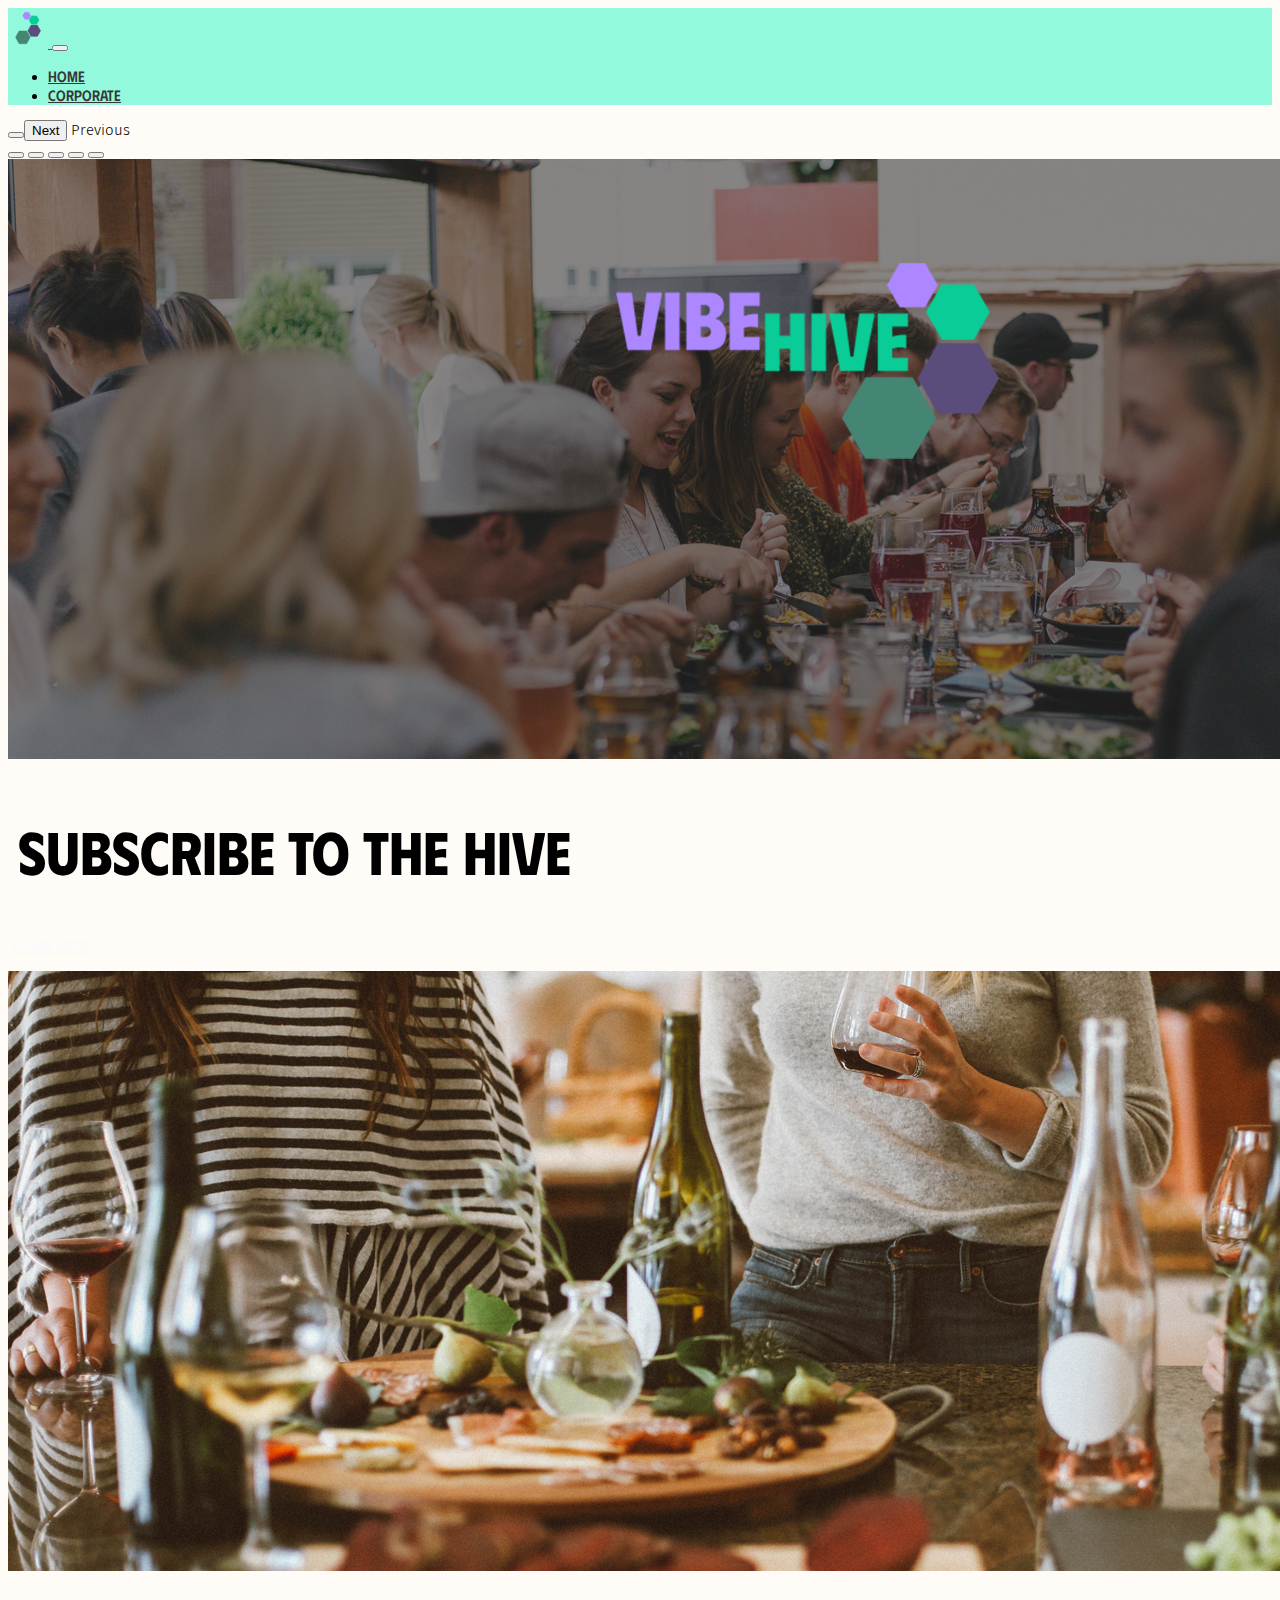
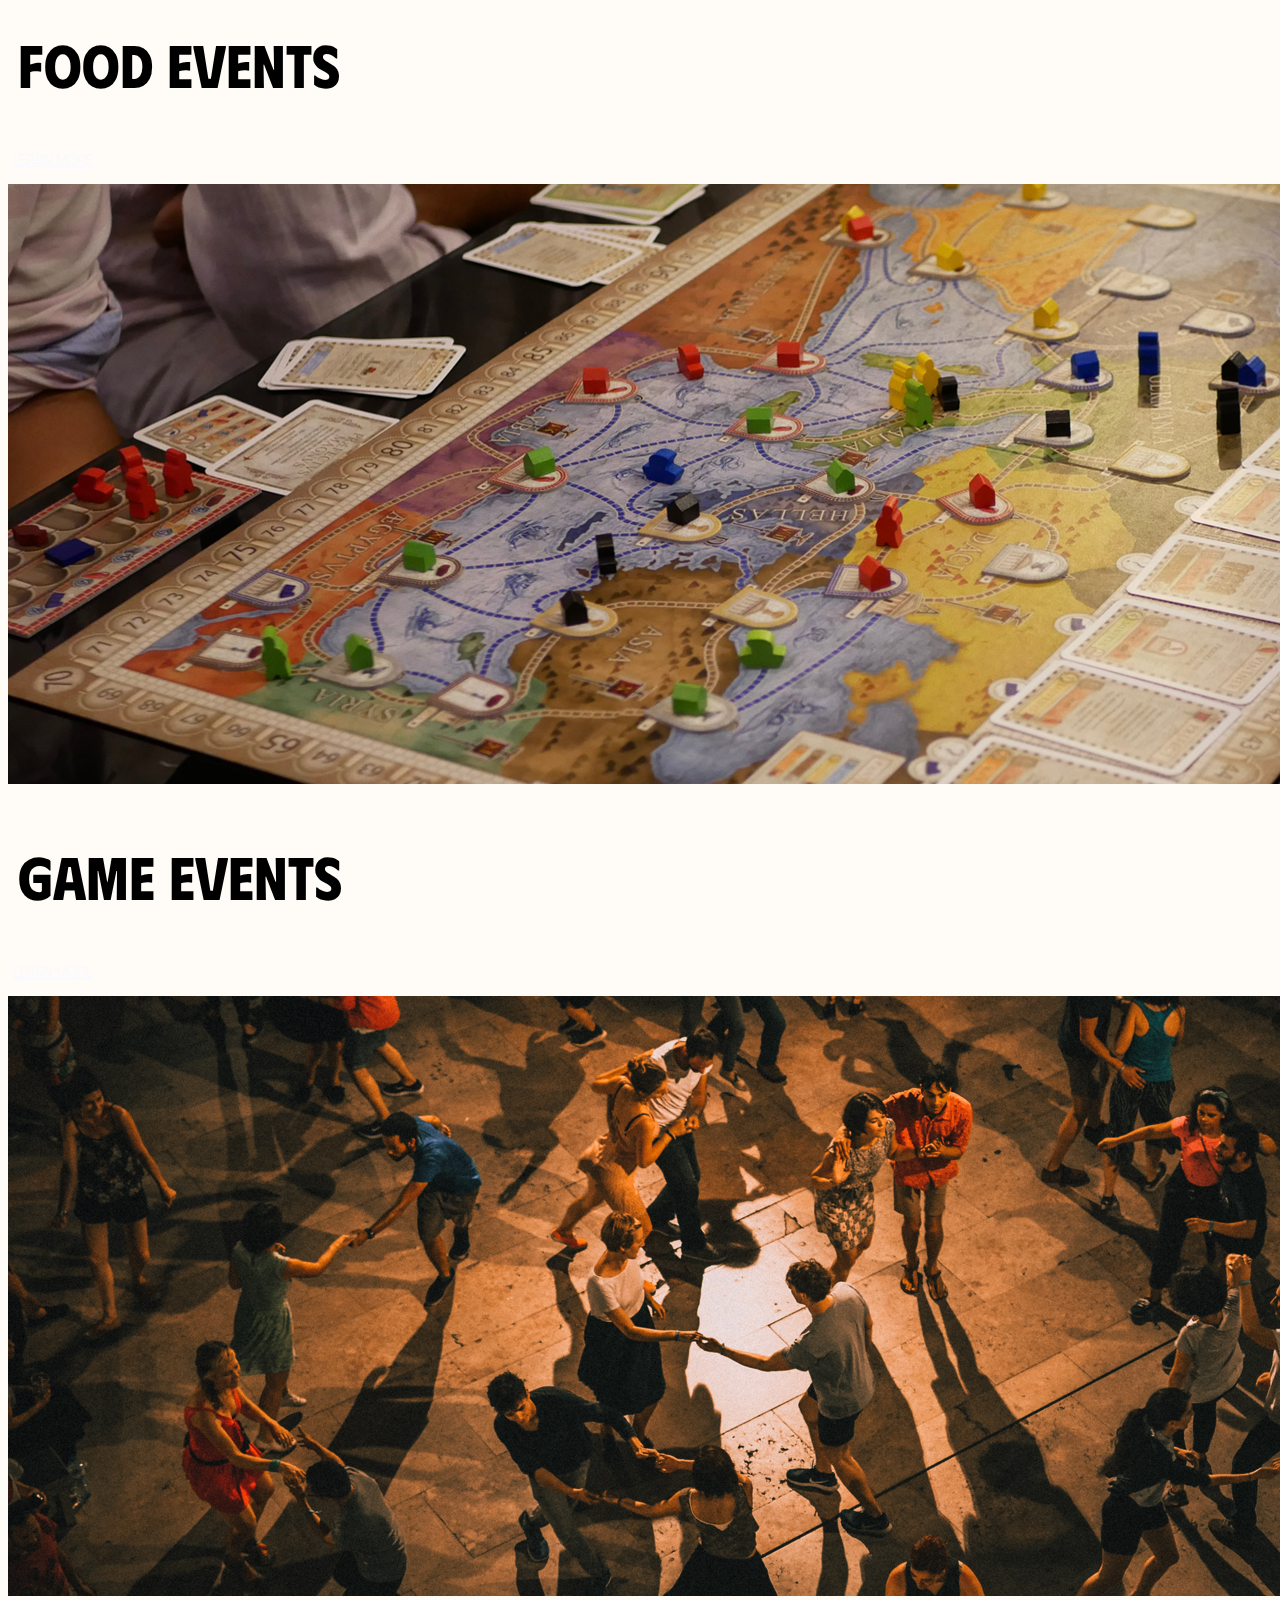
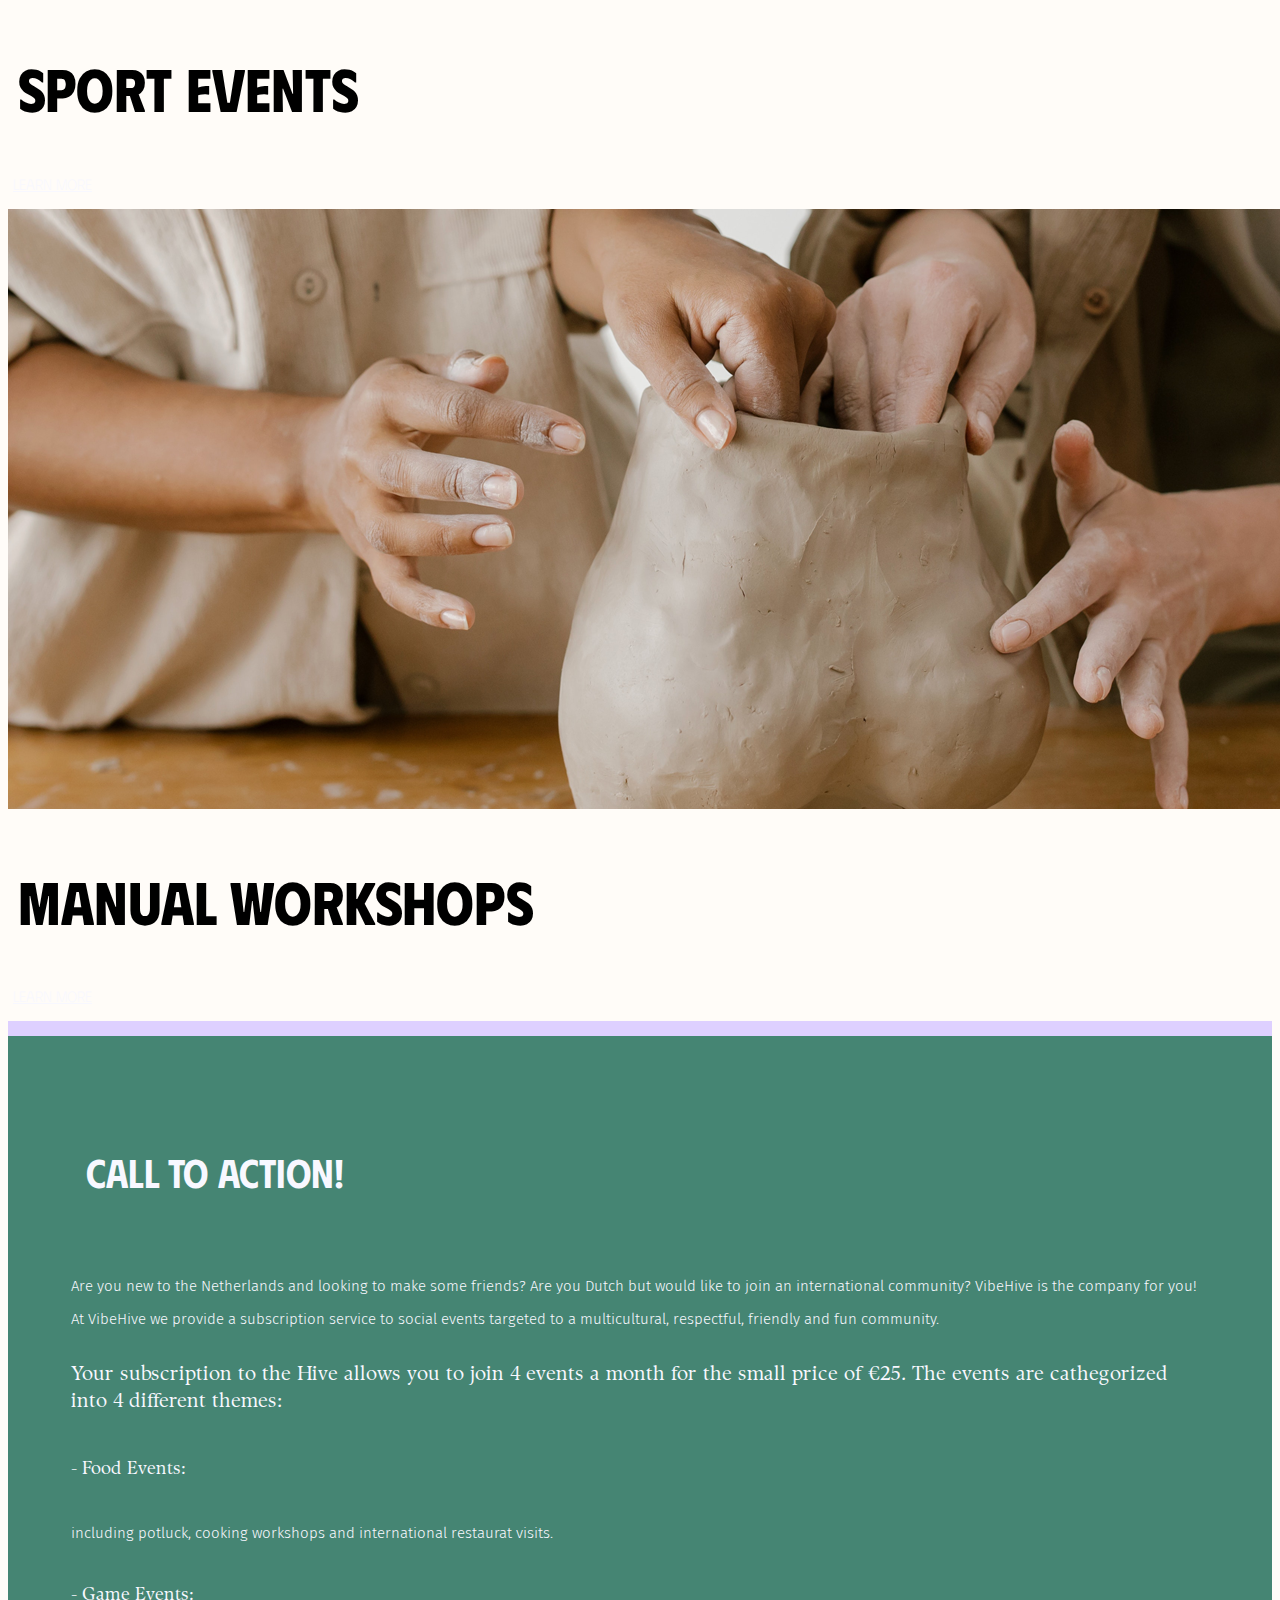
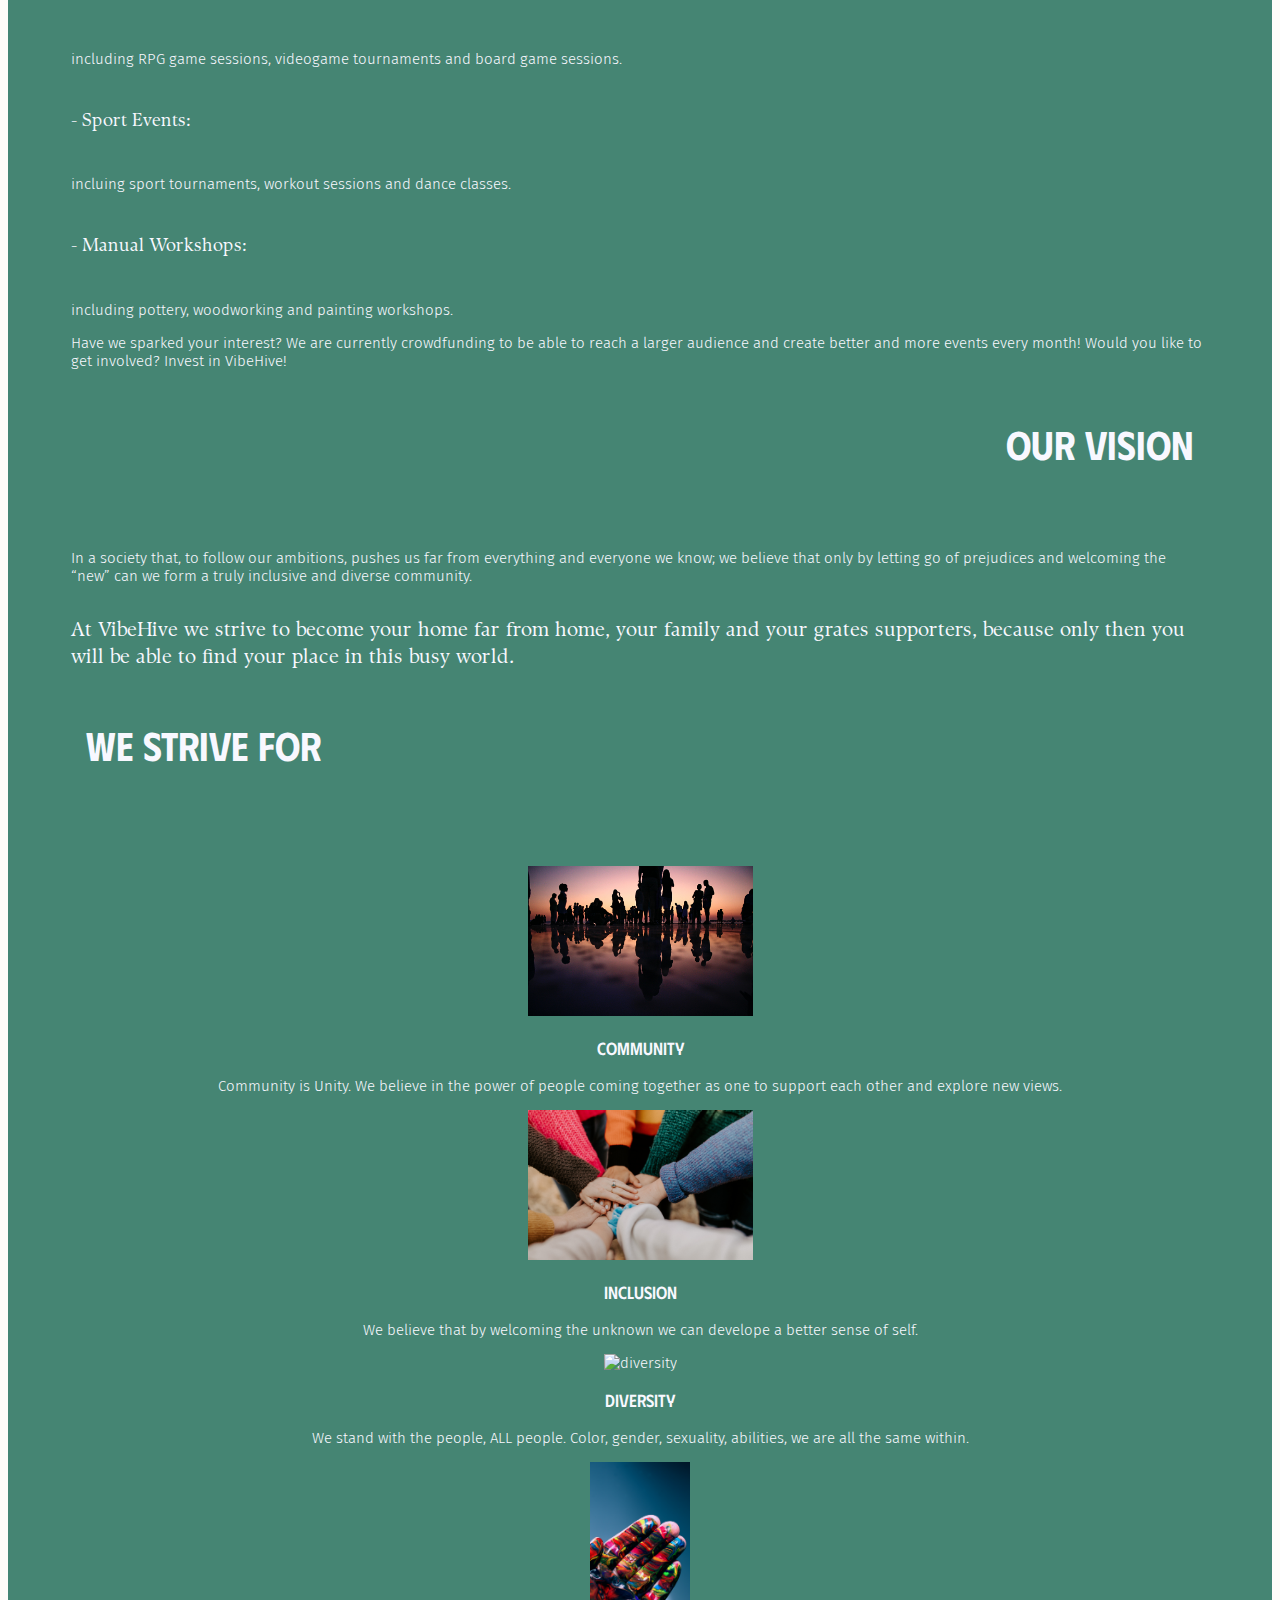
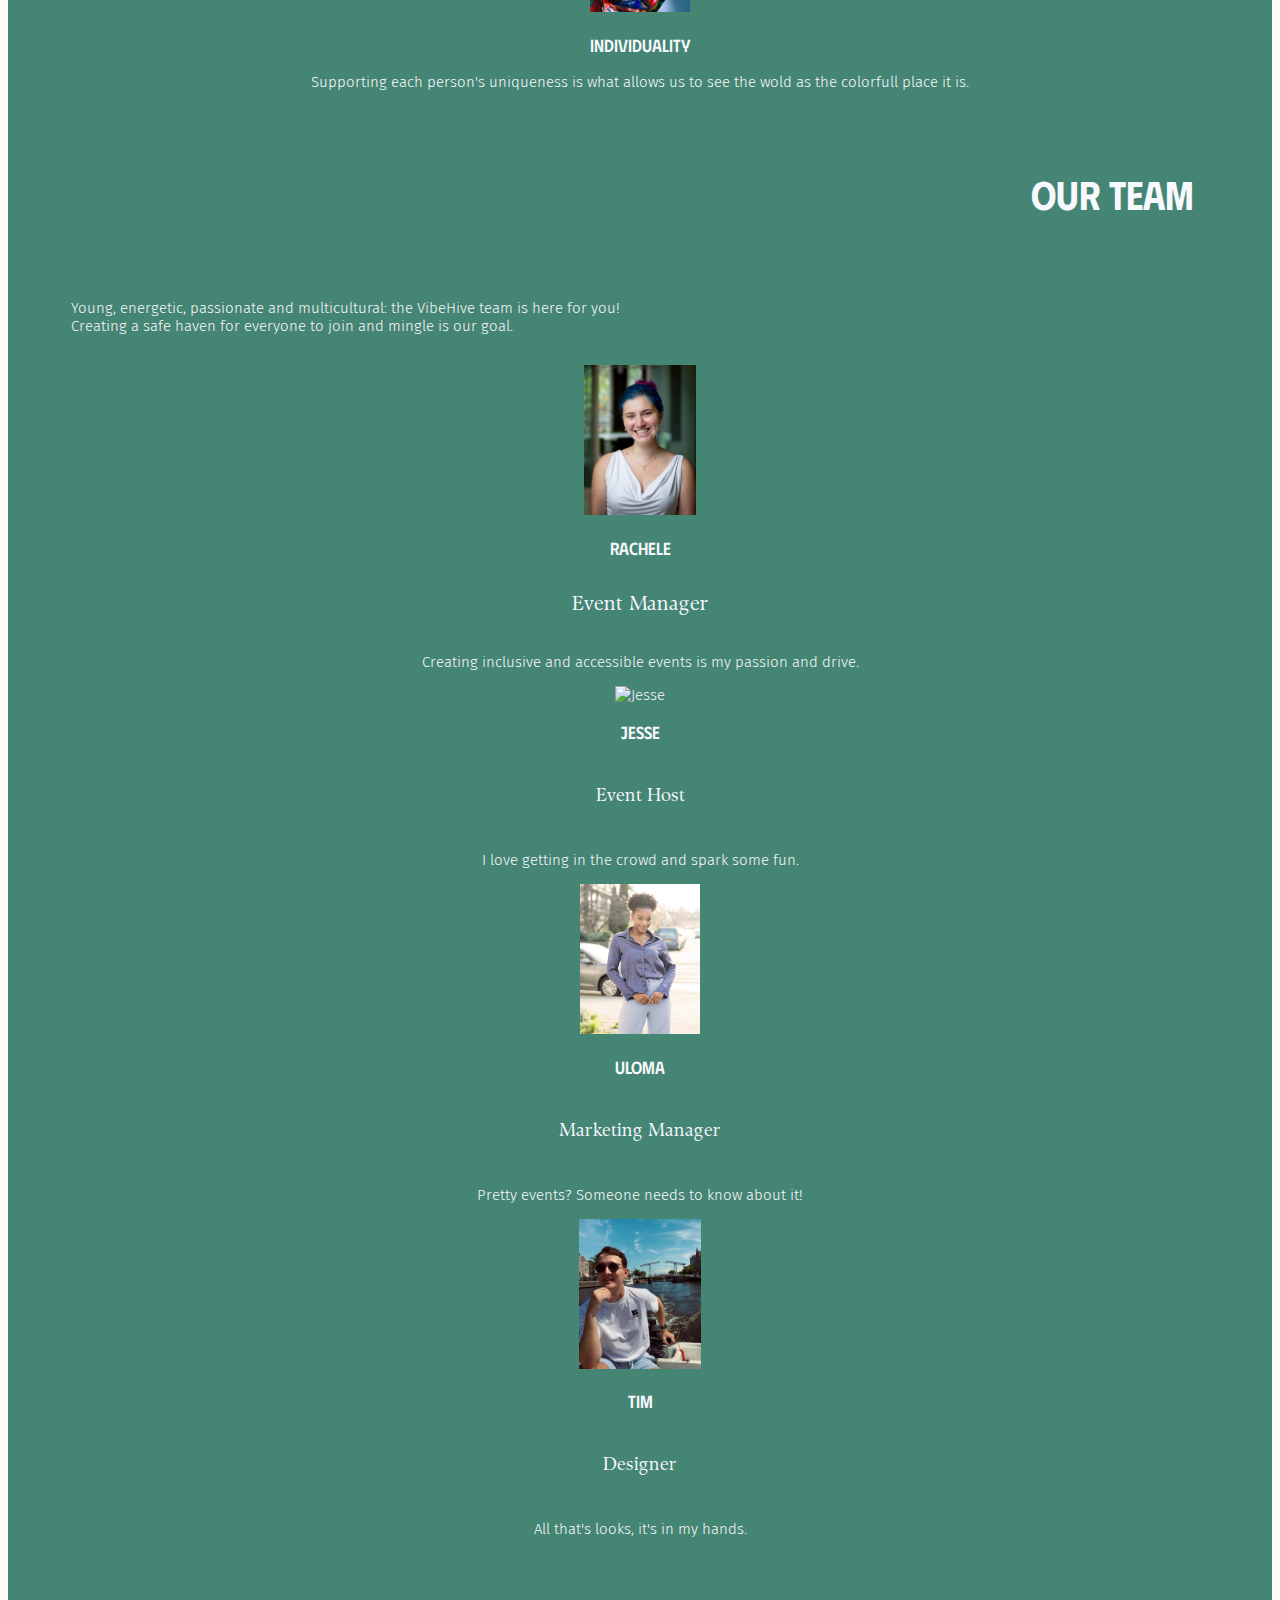
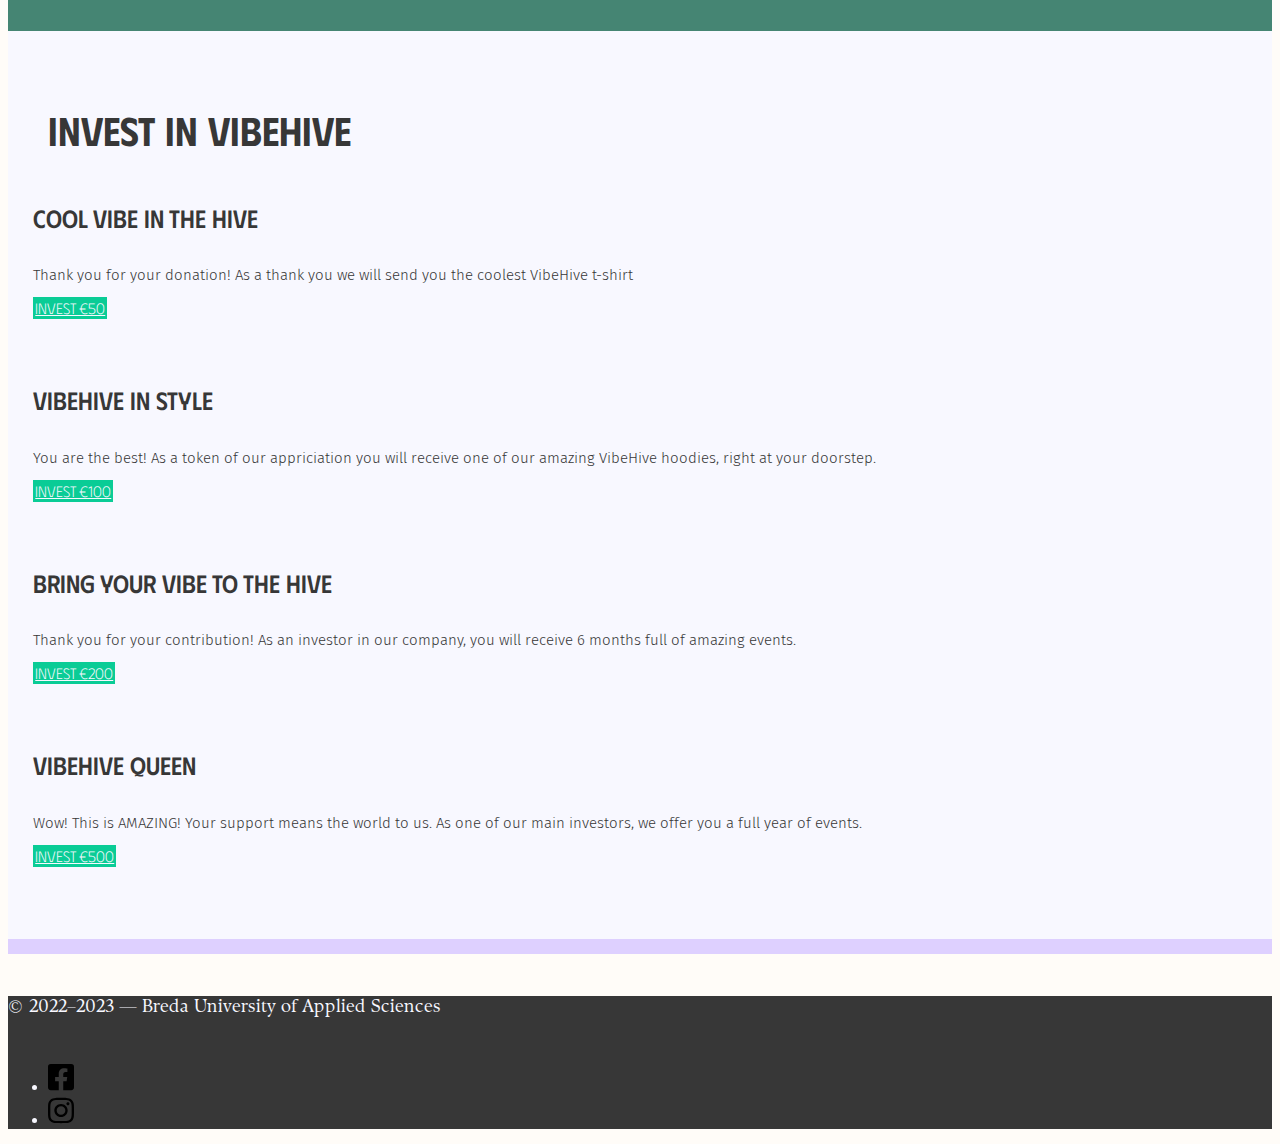
==== index.html @ 5d3ef283 "m" ====
<!doctype html>
<html lang="en" class="h-100">
  <head>
    <meta charset="utf-8">
    <meta name="viewport" content="width=device-width, initial-scale=1">

    <!-- Bootstrap CSS -->
    <link href="https://cdn.jsdelivr.net/npm/bootstrap@5.2.3/dist/css/bootstrap.min.css" rel="stylesheet" integrity="sha384-rbsA2VBKQhggwzxH7pPCaAqO46MgnOM80zW1RWuH61DGLwZJEdK2Kadq2F9CUG65" crossorigin="anonymous">

    <!-- Own Styles -->
    <link rel="stylesheet" href="css/styles.css">

    <!-- Bootstrap Javascript -->
    <script src="https://cdn.jsdelivr.net/npm/bootstrap@5.2.3/dist/js/bootstrap.bundle.min.js" integrity="sha384-kenU1KFdBIe4zVF0s0G1M5b4hcpxyD9F7jL+jjXkk+Q2h455rYXK/7HAuoJl+0I4" crossorigin="anonymous"></script>

    <title>PRJ4 Base Group Template &mdash; 2-column layout</title>

    <!-- Google Analytics code goes just below here (check PRJ4 Guide for details) -->

    <!-- End of Google Analytics code -->
    
  </head>
  <body class="h-100 d-flex flex-column">

    <!-- Navigation bar, adapted from https://getbootstrap.com/docs/5.1/components/navbar/ -->
         <nav class="navbar navbar-expand-lg navbar-light">
      <div class="container-fluid">
        <a class="navbar-brand" href="#">
          <img src="images/icon.png" width="40" alt="logo">
        </a>
        <button class="navbar-toggler" type="button" data-bs-toggle="collapse" data-bs-target="#navbarSupportedContent" aria-controls="navbarSupportedContent" aria-expanded="false" aria-label="Toggle navigation">
          <span class="navbar-toggler-icon"></span>
        </button>
        <div class="collapse navbar-collapse" id="navbarSupportedContent">
          <ul class="navbar-nav me-auto mb-2 mb-lg-0">
            <li class="nav-item">
              <a class="nav-link" href="index.html">Home</a>
            </li>
			  <li class="nav-item">
              <a class="nav-link" href="corporate.html">Corporate</a>
            </li>
          </ul>
        </div>
      </div>
    </nav>
    <!-- End of navigation bar -->
    <!-- Start of carrousel, adapted from https://getbootstrap.com/docs/5.1/components/carousel/ -->
    <section class="container-fluid p-0">
      <div id="myCarousel" class="carousel slide" data-bs-ride="carousel">
		  <button class="carousel-control-prev" type="button" data-bs-target="#myCarousel" data-bs-slide="prev">
          <span class="carousel-control-prev-icon" aria-hidden="true" ></span>
			  <button class="carousel-control-next" type="button" data-bs-target="#myCarousel" data-bs-slide="next">
          <span class="carousel-control-next-icon" aria-hidden="true"></span>
          <span class="visually-hidden">Next</span>
        </button>
          <span class="visually-hidden">Previous</span>
        </button>
        <div class="carousel-indicators">
			
          <button type="button" data-bs-target="#myCarousel" data-bs-slide-to="0" class="active" aria-current="true" aria-label="Slide 1"></button>
          <button type="button" data-bs-target="#myCarousel" data-bs-slide-to="1" aria-label="Slide 2"></button>
          <button type="button" data-bs-target="#myCarousel" data-bs-slide-to="2" aria-label="Slide 3"></button>
 		  <button type="button" data-bs-target="#myCarousel" data-bs-slide-to="3" aria-label="Slide 4"></button>
		  <button type="button" data-bs-target="#myCarousel" data-bs-slide-to="4" aria-label="Slide 5"></button>
        </div>
		  
        <div class="carousel-inner">
          <div class="carousel-item active">
            <img src="images/socializing.png" class="img-fluid d-block mx-auto w-100" alt="cooking together">
            <div class="carousel-caption">
              <h1 class="d-none d-md-block">Subscribe to the Hive</h1>
              <p>
                <a href="events.html" class="btn btn-lg my-md-2 m-1 ">Learn More</a>
              </p>
            </div>
          </div>
          <div class="carousel-item">
            <img src="images/food.png" class="img-fluid d-block mx-auto w-100 img-fluid" alt="cooking together">
            <div class="carousel-caption">
              <h1 class="d-none d-md-block">Food Events</h1>
              <p>
                <a href="events.html" class="btn btn-lg my-md-2 m-1">Learn More</a>
              </p>
            </div>
          </div>
          <div class="carousel-item">
            <img src="images/board.png" class="d-block mx-auto w-100 img-fluid" alt="board game">
            <div class="carousel-caption">
              <h1 class="d-none d-md-block">Game Events</h1>
              <p>
                <a href="events.html" class="btn btn-lg my-md-2 m-1 ">Learn More</a>
              </p>
            </div>
          </div>
			<div class="carousel-item">
            <img src="images/dance.png" class="d-block mx-auto w-100 img-fluid" alt="dance class">
            <div class="carousel-caption">
              <h1 class="d-none d-md-block">Sport Events</h1>
              <p>
                <a href="events.html" class="btn btn-lg my-md-2 m-1 ">Learn More</a>
              </p>
            </div>
          </div>
			<div class="carousel-item">
            <img src="images/pottery.png" class="d-block mx-auto w-100 img-fluid" alt="pottery">
            <div class="carousel-caption">
              <h1 class="d-none d-md-block">Manual Workshops</h1>
              <p>
                <a href="events.html" class="btn btn-lg my-md-2 m-1 ">Learn More</a> 
			  </p>
          </div>
          </div>
			 </div>
		</div>
    </section>
    <!-- End of carrousel -->

    <!-- A grid with 2 columns
      Learn about grids at: https://getbootstrap.com/docs/5.1/layout/grid/
    -->
	  <main class="background">
    <main class="container my-2r">
      <div class="row justify-content-evenly">

        <!-- Column #1 -->
        <div class="boxleft col-sm-9">

          <h2 class="w-50 border-bottom border-3">Call to action!</h2> 
			<p>&nbsp;</p>
          <p>Are you new to the Netherlands and looking to make some friends? Are you Dutch but would like to join an international community? VibeHive is the company for you!</p>
          <p>At VibeHive we provide a subscription service to social events targeted to a multicultural, respectful, friendly and fun community.</p>
          <h5>Your subscription to the Hive allows you to join 4 events a month for the small price of €25. The events are cathegorized into 4 different themes:</h5>
          <h6>- Food Events:</h6><p>including potluck, cooking workshops and international restaurat visits.</p><h6>- Game Events:</h6><p>including RPG game sessions, videogame tournaments and board game sessions.</p><h6>- Sport Events:</h6><p>incluing sport tournaments, workout sessions and dance classes.</p> <h6>- Manual Workshops:</h6> <p>including pottery, woodworking and painting workshops.</p>
          <p>Have we sparked your interest? We are currently crowdfunding to be able to reach a larger audience and create better and more events every month! Would you like to get involved? Invest in VibeHive!</p>
          
		  <h2 class=" border-bottom border-3" style align="right">Our vision</h2>
			<p>&nbsp;</p>
          <p>In a society that, to follow our ambitions, pushes us far from everything and everyone we know; we believe that only by letting go of prejudices and welcoming the “new” can we form a truly inclusive and diverse community.</p>
			<h5>At VibeHive we strive to become your home far from home, your family and your grates supporters, because only then you will be able to find your place in this busy world.</h5>
			
		<h2 class="-50 border-bottom border-3" style align="left"> We strive for</h2>
			<p>&nbsp;</p>
			   <div class="row">
      <div class="value col-lg-3">
	   <center>
		<img class="valueimage w-100 rounded-circle img-fluid" src="images/crowd.jpg" alt="community">
        <h3>Community</h3>
        <p>Community is Unity. We believe in the power of people coming together as one to support each other and explore new views.</p>
	   </center>
      </div><!-- /.col-lg-4 -->
      <div class="col-lg-3">
	   <center>
		  <img class="valueimage w-100 rounded-circle img-fluid" src="images/hands.jpg" alt="inclusion">
        <h3>Inclusion</h3>
		   <p>We believe that by welcoming the unknown we can develope a better sense of self.</p>
	   </center>
      </div><!-- /.col-lg-4 -->
      <div class="value col-lg-3">
		<center>
		  <img class="valueimage w-100 rounded-circle img-fluid" src="images/finger.jpg" alt="diversity">
		  <h3>Diversity</h3>
        <p>We stand with the people, ALL people. Color, gender, sexuality, abilities, we are all the same within.</p>
		</center>
      </div><!-- /.col-lg-4 -->
	  <div class="value col-lg-3">
	   <center>
		  <img class="valueimage w-100 rounded-circle img-fluid" src="images/hand.jpg" alt="individuality">
		  <h3 >individuality</h3>
          <p>Supporting each person's uniqueness is what allows us to see the wold as the colorfull place it is.</p>
	   </center>
      </div><!-- /.col-lg-4 -->
    </div><!-- /.row -->
			<h2 class="border-bottom border-3" style align="right"> Our Team</h2>
			<p>&nbsp;</p>
			<p>Young, energetic, passionate and multicultural: the VibeHive team is here for you!<br> Creating a safe haven for everyone to join and mingle is our goal.</p>
			   <div class="row">
      <div class="value col-lg-3">
	   <center>
		<img class="valueimage w-100 rounded-circle img-fluid" src="images/rachele.jpg" alt="Rachele">
        <h3>Rachele</h3>
		   <h5>Event Manager</h5>
        <p>Creating inclusive and accessible events is my passion and drive.</p>
	   </center>
      </div><!-- /.col-lg-4 -->
      <div class="col-lg-3">
	   <center>
		  <img class="valueimage w-100 rounded-circle img-fluid" src="images/jesse.jpg" alt="Jesse">
        <h3>Jesse</h3>
		   <h6>Event Host</h6>
		   <p>I love getting in the crowd and spark some fun.</p>
	   </center>
      </div><!-- /.col-lg-4 -->
      <div class="value col-lg-3">
		<center>
		  <img class="valueimage w-100 rounded-circle img-fluid" src="images/uloma.png" alt="Uloma">
		  <h3>Uloma</h3>
			<h6>Marketing Manager</h6>
        <p>Pretty events? Someone needs to know about it!</p>
		</center>
      </div><!-- /.col-lg-4 -->
	  <div class="value col-lg-3">
	   <center>
		  <img class="valueimage w-100 rounded-circle img-fluid" src="images/tim.png" alt="Tim">
		  <h3 >Tim</h3>
		   <h6>Designer</h6>
          <p>All that's looks, it's in my hands.</p>
	   </center>
      </div><!-- /.col-lg-4 -->
    </div><!-- /.row -->
			
        </div>

        <!-- Column #2 -->
        <div class="boxright col-sm-3">
		  <h2>Invest in VibeHive</h2>
          <h4 class="reward w-75 border-bottom border-3" >Cool Vibe in the Hive</h4>
          	<p>Thank you for your donation! As a thank you we will send you the coolest VibeHive t-shirt</p>
			<div class="img-container">
			<a href="payments.html" class="btn invest btn-lg m-1 d-block w-100">Invest €50</a>
			<div class="img-popup img-fluid">
			<img src="images/tshirt.png" alt="tshirt" width="150" height="200">
		</div>
	</div>
		  	<p>&nbsp;</p>
          <h4 class="reward w-75 border-bottom border-3">VibeHive in style</h4>
          	<p>You are the best! As a token of our appriciation you will receive one of our amazing VibeHive hoodies, right at your doorstep.</p>
			<div class="img-container">
			<a href="payments.html" class="btn invest btn-lg m-1 d-block w-100">Invest €100</a>
			<div class="img-popup img-fluid">
			<img src="images/hoodie.png" alt="tshirt" width="200" height="200">
		</div>
	</div>
			<p>&nbsp;</p>
          <h4 class="reward w-75 border-bottom border-3">Bring your Vibe to the Hive</h4>
          	<p>Thank you for your contribution! As an investor in our company, you will receive 6 months full of amazing events.</p>
			<a href="payments.html" class="btn invest btn-lg m-1 d-block w-100">Invest €200</a>
		  <p>&nbsp;</p>
          <h4 class="reward w-75 border-bottom border-3">VibeHive queen</h4>
          <p>Wow! This is AMAZING! Your support means the world to us. As one of our main investors, we offer you a full year of events.</p>
			<a href="payments.html" class="btn invest btn-lg m-1 d-block w-100">Invest €500</a>
			<p>&nbsp;</p>
        </div>
      </div>
    </main>
		  </main>
    <!-- End of the grid with columns -->

    <!-- A footer with socials -->
    <footer class="footer shadow-lg mt-auto py-3">
      <div class="container d-flex justify-content-between align-items-center">
        <h6>
          © 2022&ndash;2023 &mdash; Breda University of Applied Sciences
        </h6>
        <ul class="list-unstyled d-flex align-items-center opacity-75">
          <li>
            <a href="https://www.facebook.com/vibehivenl" target="_blank">
              <img class="m-2" src="images/facebook.svg" alt="Follow us on" width="26">
            </a>
          </li>
          <li>
            <a href="https://www.instagram.com/vibehivenl" target="_blank">
              <img class="m-2" src="images/instagram.svg" alt="Follow us on Instagram" width="26">
            </a>
          </li>
        </ul>
      </div>
    </footer>
    <!-- End of the grid -->

  </body>
</html>
---- css/styles.css ----
/* Importing a Google Font */

@import url('https://fonts.googleapis.com/css2?family=Phudu:wght@300;400;500;600;700;800;900&display=swap');
@import url('https://fonts.googleapis.com/css2?family=Fira+Sans:ital,wght@0,100;0,200;0,300;0,400;0,500;0,600;1,100;1,200;1,300;1,400;1,500&display=swap');
@font-face {
    font-family: 'The Youngest';
    src: local('The Youngest Serif Display'), local('The-Youngest-Serif-Display'),
        url('TYSerif-D.woff2') format('woff2'),
        url('TYSerif-D.woff') format('woff'),
        url('TYSerif-D.ttf') format('truetype');
    font-weight: normal;
    font-style: normal;
  }
/* Changing the main font and background colour */

body {
	font-family: 'Fira Sans';
	font-weight: 300;
	font-size: 15px;
	background-color: #fffcf8;
}

/* Changing the background colour for the header */

header {
	font-family: 'Phudu';
	background-color: #0ACC96;
}
h1{
	font-family: 'Phudu';
	font-weight: 700;
	font-size: 60px;
	padding: 10px;
}
h2{
	font-family: 'Phudu';
	font-weight: 600;
	font-size: 40px;
	padding: 15px;
}
h3{
	font-family: 'Phudu';
	font-weight: 500;
	font-size: 30;
}
h4{
	font-family: 'Phudu';
	font-weight: 500;
	font-size: 25px;
}
h5{
	font-family: 'The Youngest';
	font-weight: 400;
	font-size: 20px;
}
h6{
	font-family: 'The Youngest';
	font-weight: 500;
	font-size: 18px;
}

/* Effect on social media buttons */

footer a:hover {
	opacity: .5;
}
.footer{
	background-color: #373737;
}
.container{
	color: ghostwhite;
}
/* Corporate navbar */
.dropdown-item{
	font-family: 'Phudu';
	font-weight: 500;
	font-size: 15px;
	color: #373737;
}
.dropdown-menu{
	background-color: ghostwhite;
}

/* Changing the background color for the navigation bar */
.navbar{
	background-color: #92F9DD;
}
.nav-link {
	font-family: 'Phudu';
	font-weight: 500;
	font-size: 15px;
	color: #373737;
}
.nav-link:hover{
	font-family: 'Phudu';
	font-weight: 500;
	font-size: 15px;
	color: #AC87FF !important;
}

.menu{
	color: #373737;
}
.menu:hover{
	color: #0ACC96;
}
/* classes */ 
.btn {
	font-family: 'Phudu';
	font-size: 15px;
	padding: 2px;
}
.image {
	wide: 30%;
	height: 30%;
	object-fit50px: contain;
}
.background{
	background-color: #DED0FF;
}
.boxleft{
	background-color: #458573;
	color: ghostwhite;
	padding: 5%;
}
.boxright{
	padding: 2%;
	background-color: ghostwhite;
	color: #373737;
}
.boxone{
	background-color: #6DB39F
}
.valueimage{
	object-fit: cover;
	wide: 140px;
	height: 150px;
}
.btn{
	background-color: clear;
	border-width: thick;
	border-color: ghostwhite;
	color: ghostwhite;
	padding: 5px;
}
.btn:hover {
	background-color: ghostwhite;
	color: #373737;
}

.invest {
	background-color: #0ACC96 !important;
	color: ghostwhite !important;
	padding: 2px !important;
}
.reward{
	border-bottom-color: #AC87FF !important;
}

.titles {
	background-color: ghostwhite !important;
	color: #373737
}

a{
	color: #5B4D7B;
}
th{
	color: #373737 !important;
}
td,tr{
	color: ghostwhite !important;
}

/* Style for the image container */
		.img-container {
			position: relative;
			
		}

		/* Style for the image popup */
		.img-popup {
			display: none;
			position: absolute;
			top: 100%;
			left: 50%;
			transform: translate(-50%, 10px);
			z-index: 1;
			padding: 10px;
			background-color: #fff;
			box-shadow: 0px 0px 5px #999;
			border-radius: 5px;
			text-align: center;
		}

		/* Style for the image when hovered */
		.img-container:hover .img-popup {
			display: block;
		}
.marketingimage{
	height: 50%;
	width: 100%;
	padding-top: 15px;
	padding-bottom: 15px;
}
.marketingtop{
	height: 50%;
	width: 100%;
	padding-top: 15px;
}
.marketingbottom{
	height: 50%;
	width: 100%;
	padding-bottom: 15px;
}
.row{
	padding-top: 15px;
	padding-bottom: 15px;
}
.logoimage{
	height: 100%;
	width: 21%;
	background-color: white;
}
.logoimages{
	height: 100%;
	width: 35%;
	background-color: white;
}
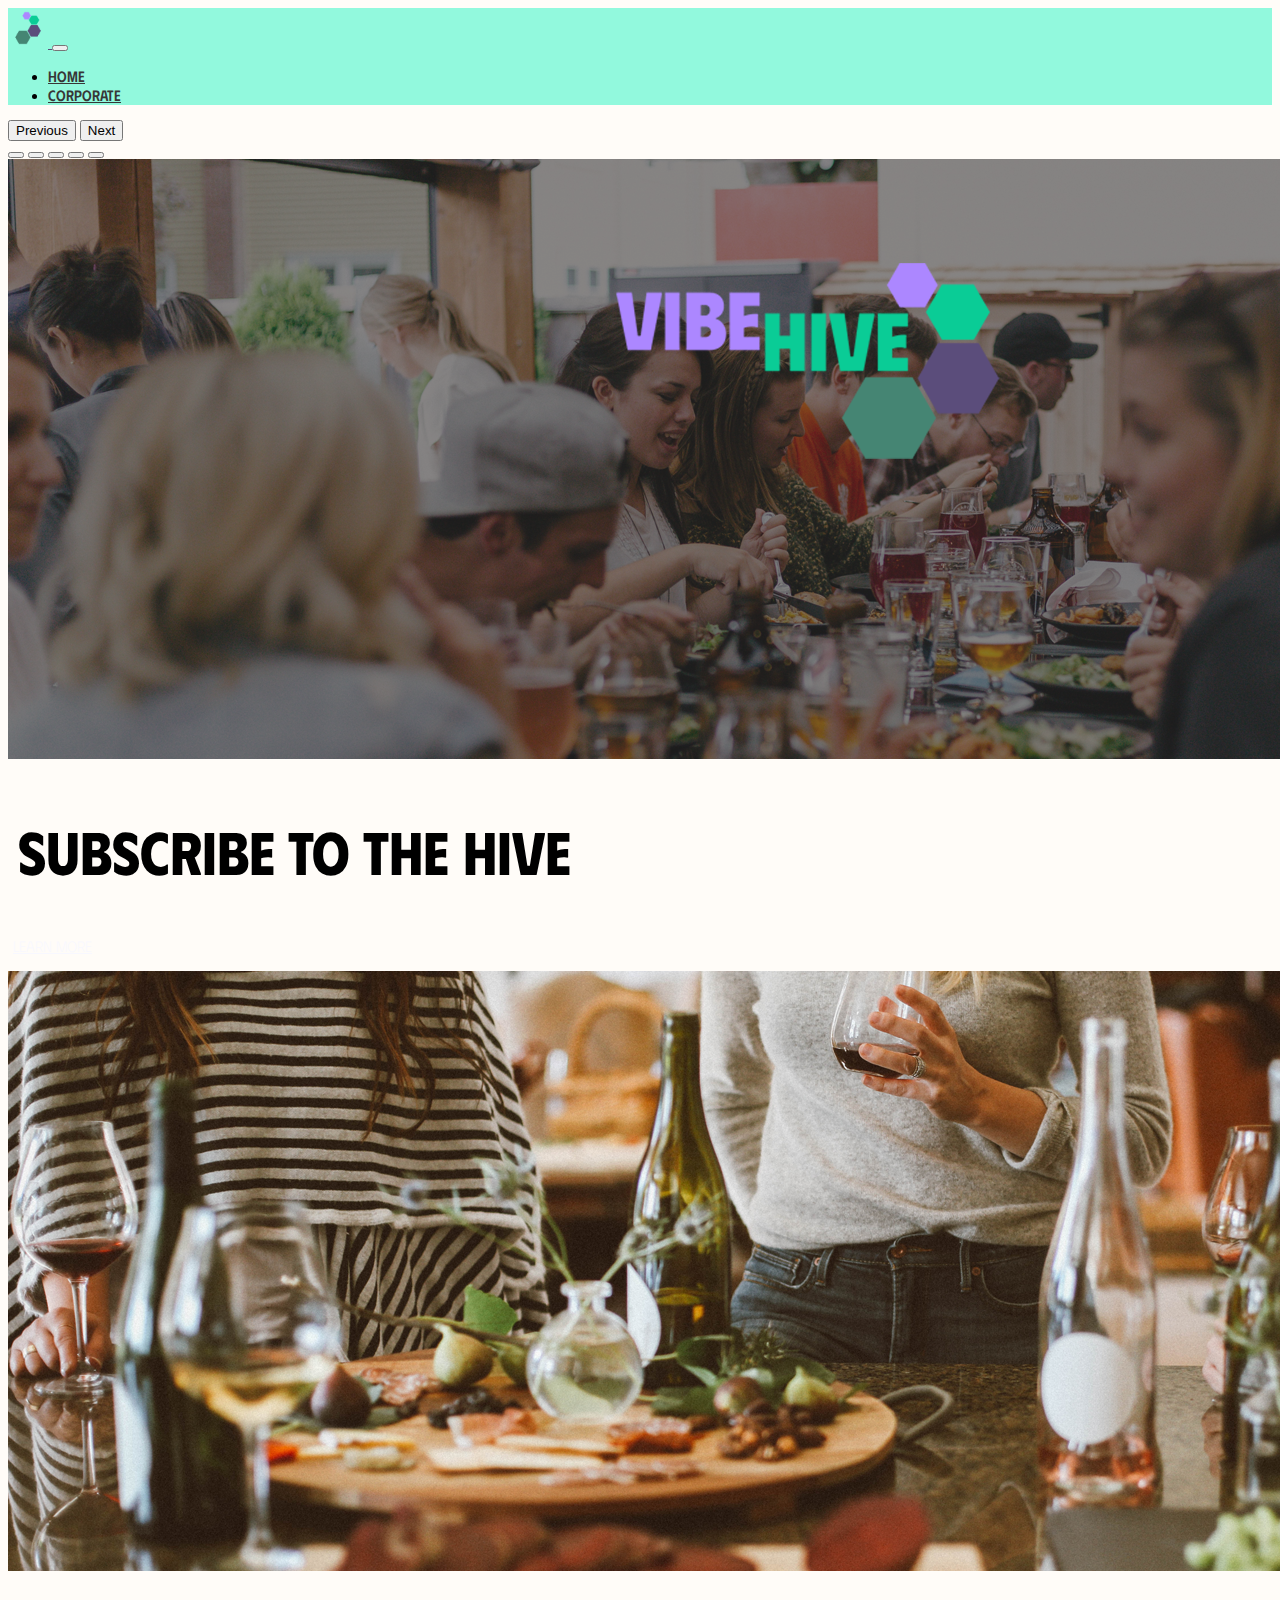
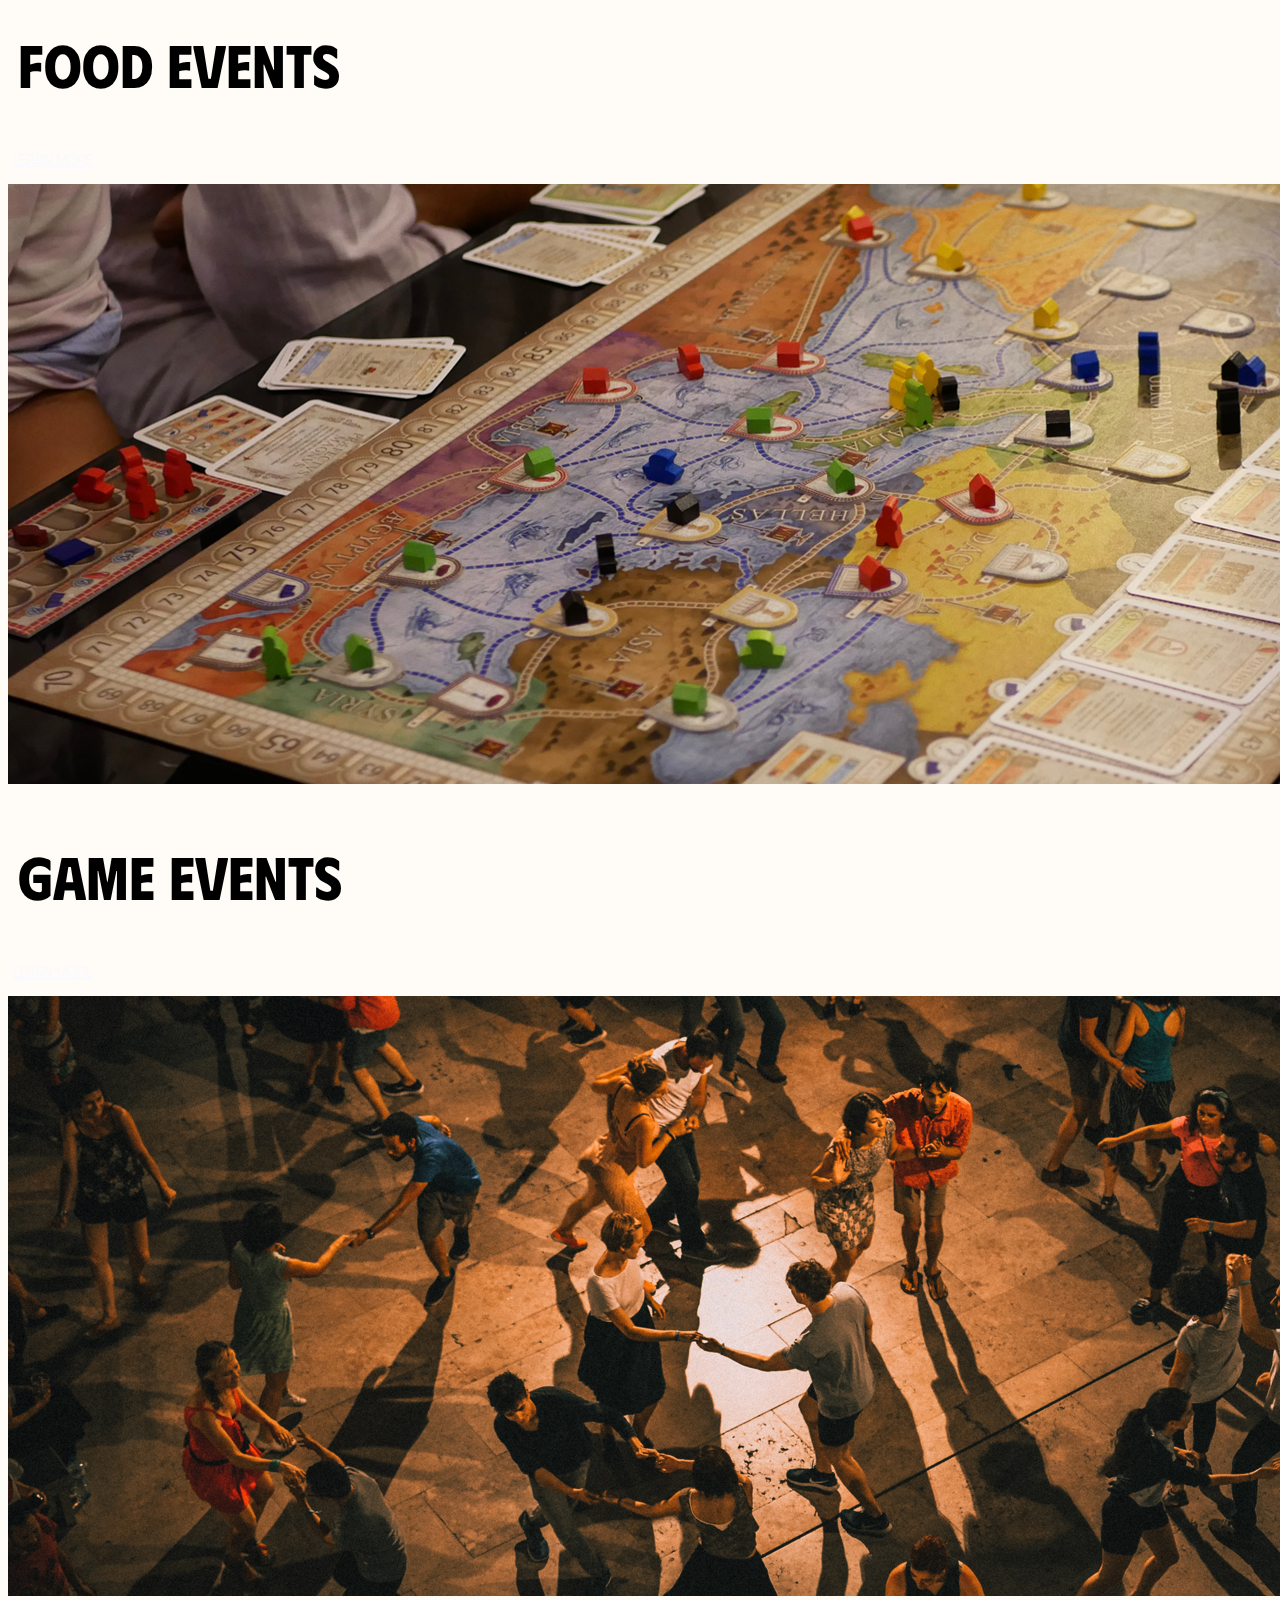
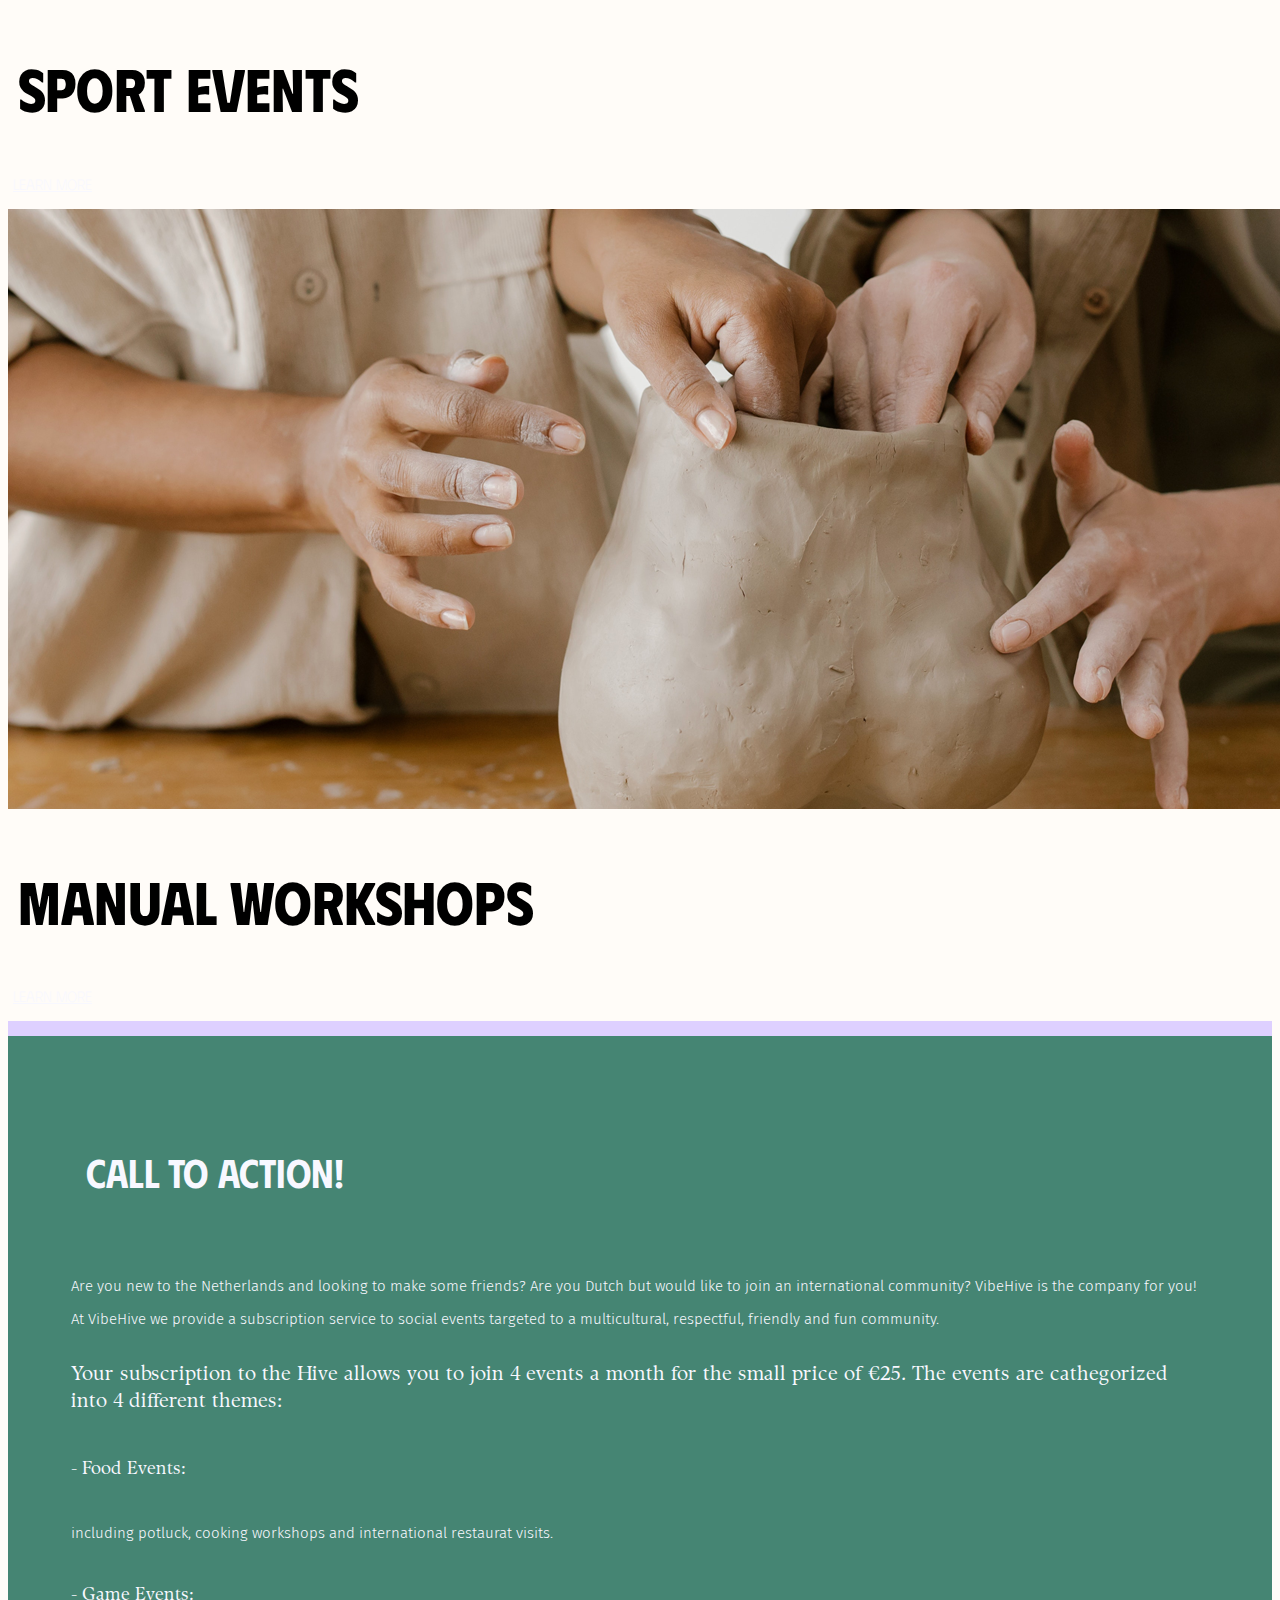
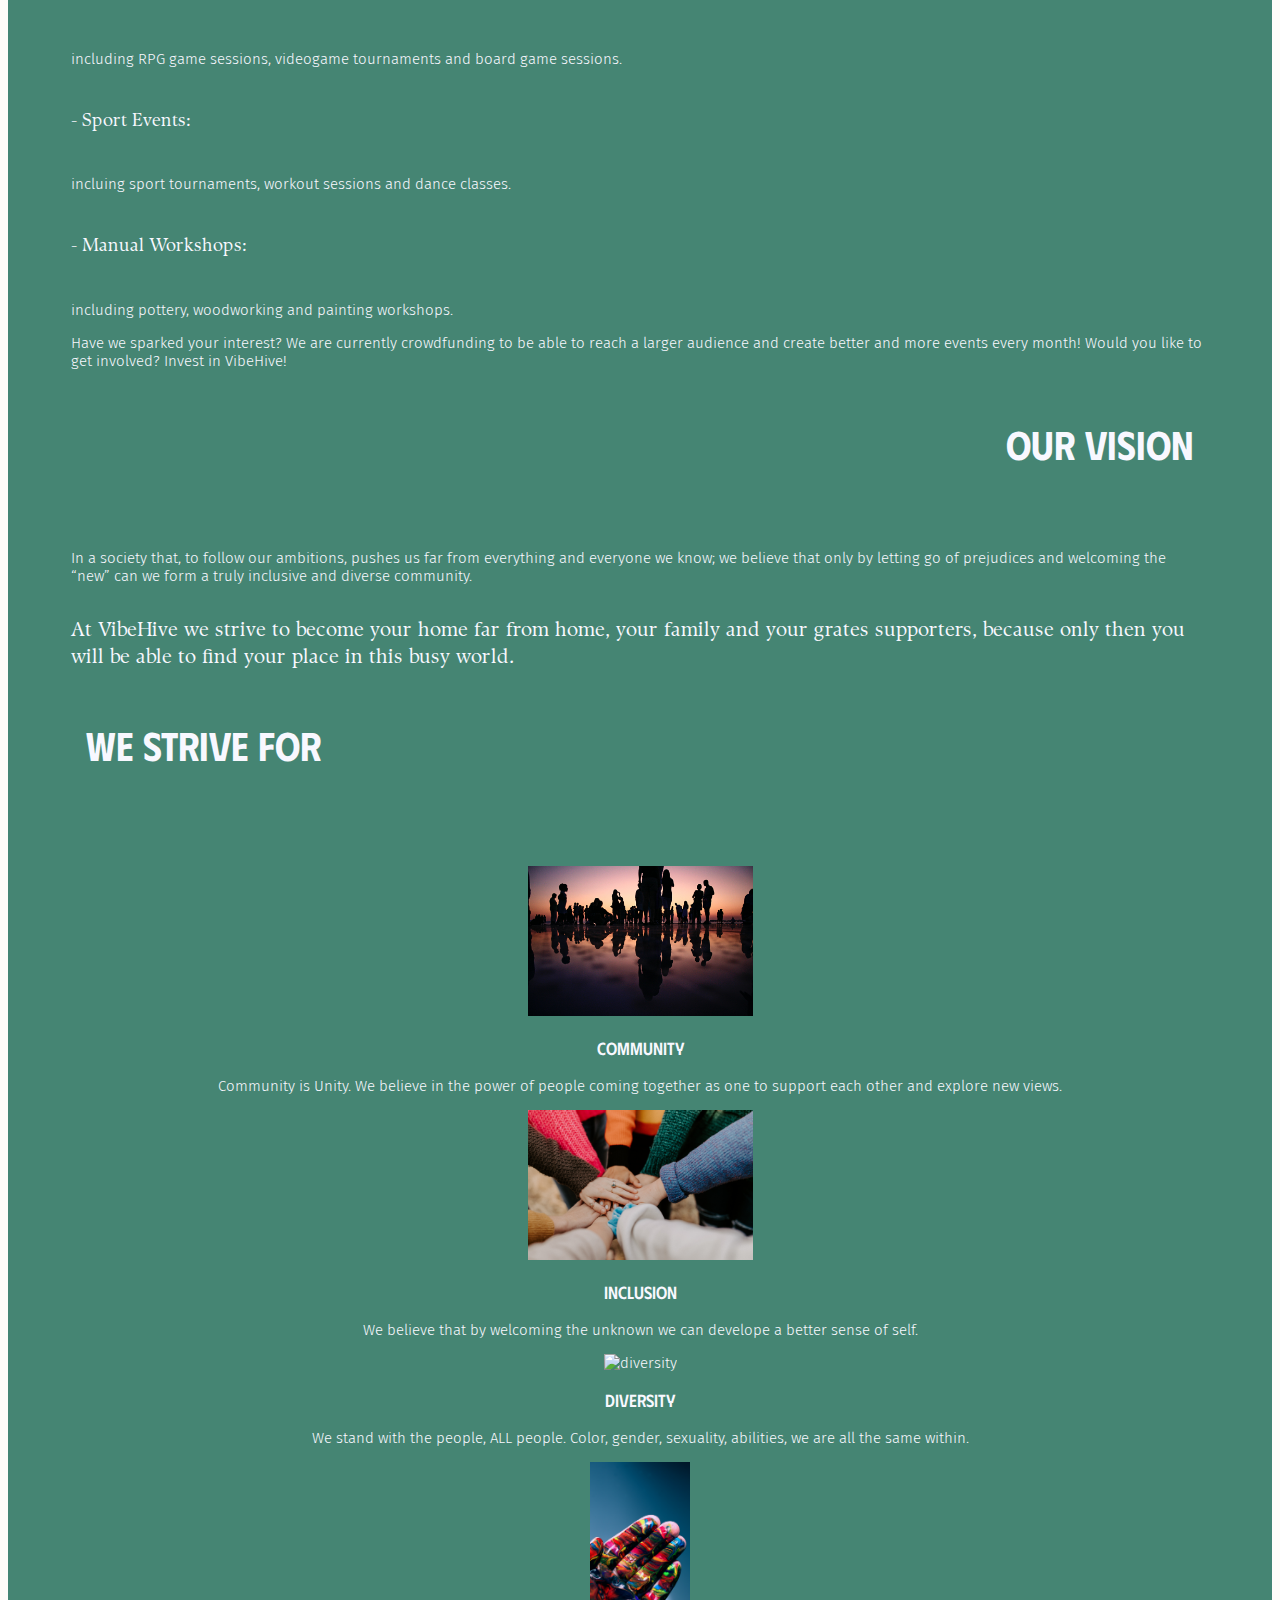
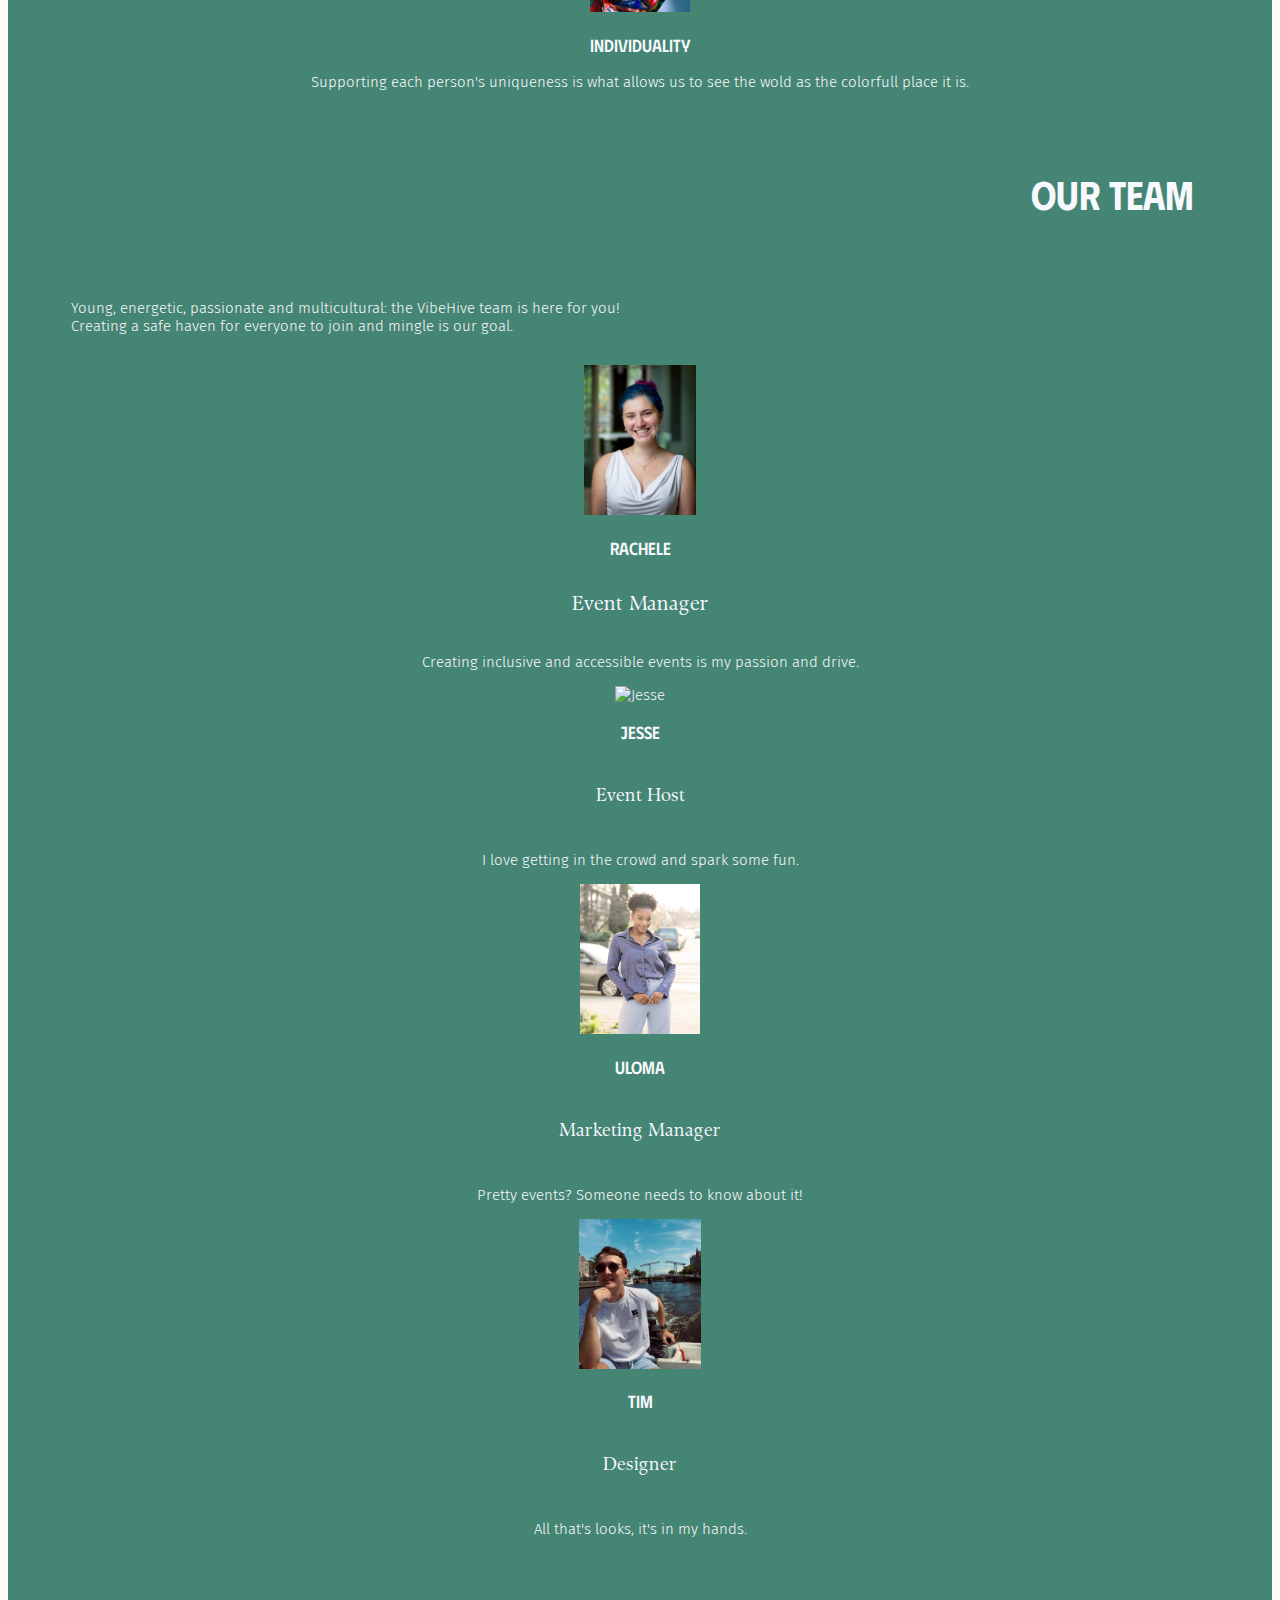
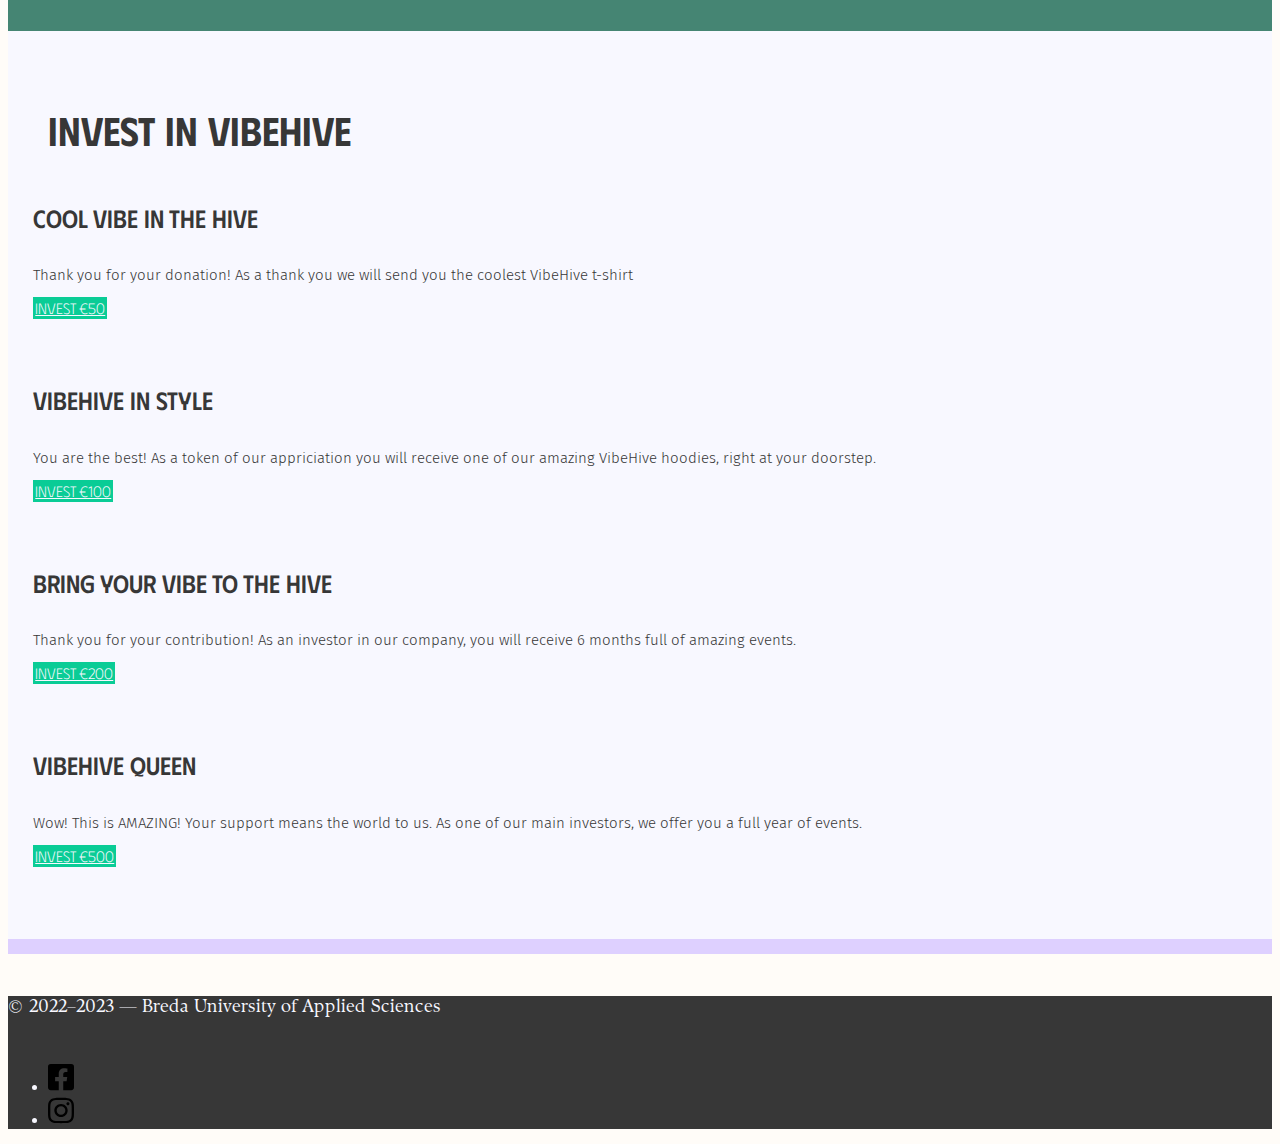
==== commit 7f171817: "m" ====
--- a/index.html
+++ b/index.html
@@ -49,12 +49,12 @@
       <div id="myCarousel" class="carousel slide" data-bs-ride="carousel">
 		  <button class="carousel-control-prev" type="button" data-bs-target="#myCarousel" data-bs-slide="prev">
           <span class="carousel-control-prev-icon" aria-hidden="true" ></span>
-			  <button class="carousel-control-next" type="button" data-bs-target="#myCarousel" data-bs-slide="next">
+		  <span class="visually-hidden">Previous</span>
+		  </button>
+		  <button class="carousel-control-next" type="button" data-bs-target="#myCarousel" data-bs-slide="next">
           <span class="carousel-control-next-icon" aria-hidden="true"></span>
-          <span class="visually-hidden">Next</span>
-        </button>
-          <span class="visually-hidden">Previous</span>
-        </button>
+		  <span class="visually-hidden">Next</span>
+	      </button>
         <div class="carousel-indicators">
 			
           <button type="button" data-bs-target="#myCarousel" data-bs-slide-to="0" class="active" aria-current="true" aria-label="Slide 1"></button>
@@ -246,14 +246,14 @@
     <!-- End of the grid with columns -->
 
     <!-- A footer with socials -->
-    <footer class="footer shadow-lg mt-auto py-3">
+   <footer class="footer shadow-lg mt-auto py-3">
       <div class="container d-flex justify-content-between align-items-center">
         <h6>
           © 2022&ndash;2023 &mdash; Breda University of Applied Sciences
         </h6>
         <ul class="list-unstyled d-flex align-items-center opacity-75">
           <li>
-            <a href="https://www.facebook.com/vibehivenl" target="_blank">
+            <a href="https://www.facebook.com/profile.php?id=100091084681015" target="_blank">
               <img class="m-2" src="images/facebook.svg" alt="Follow us on" width="26">
             </a>
           </li>
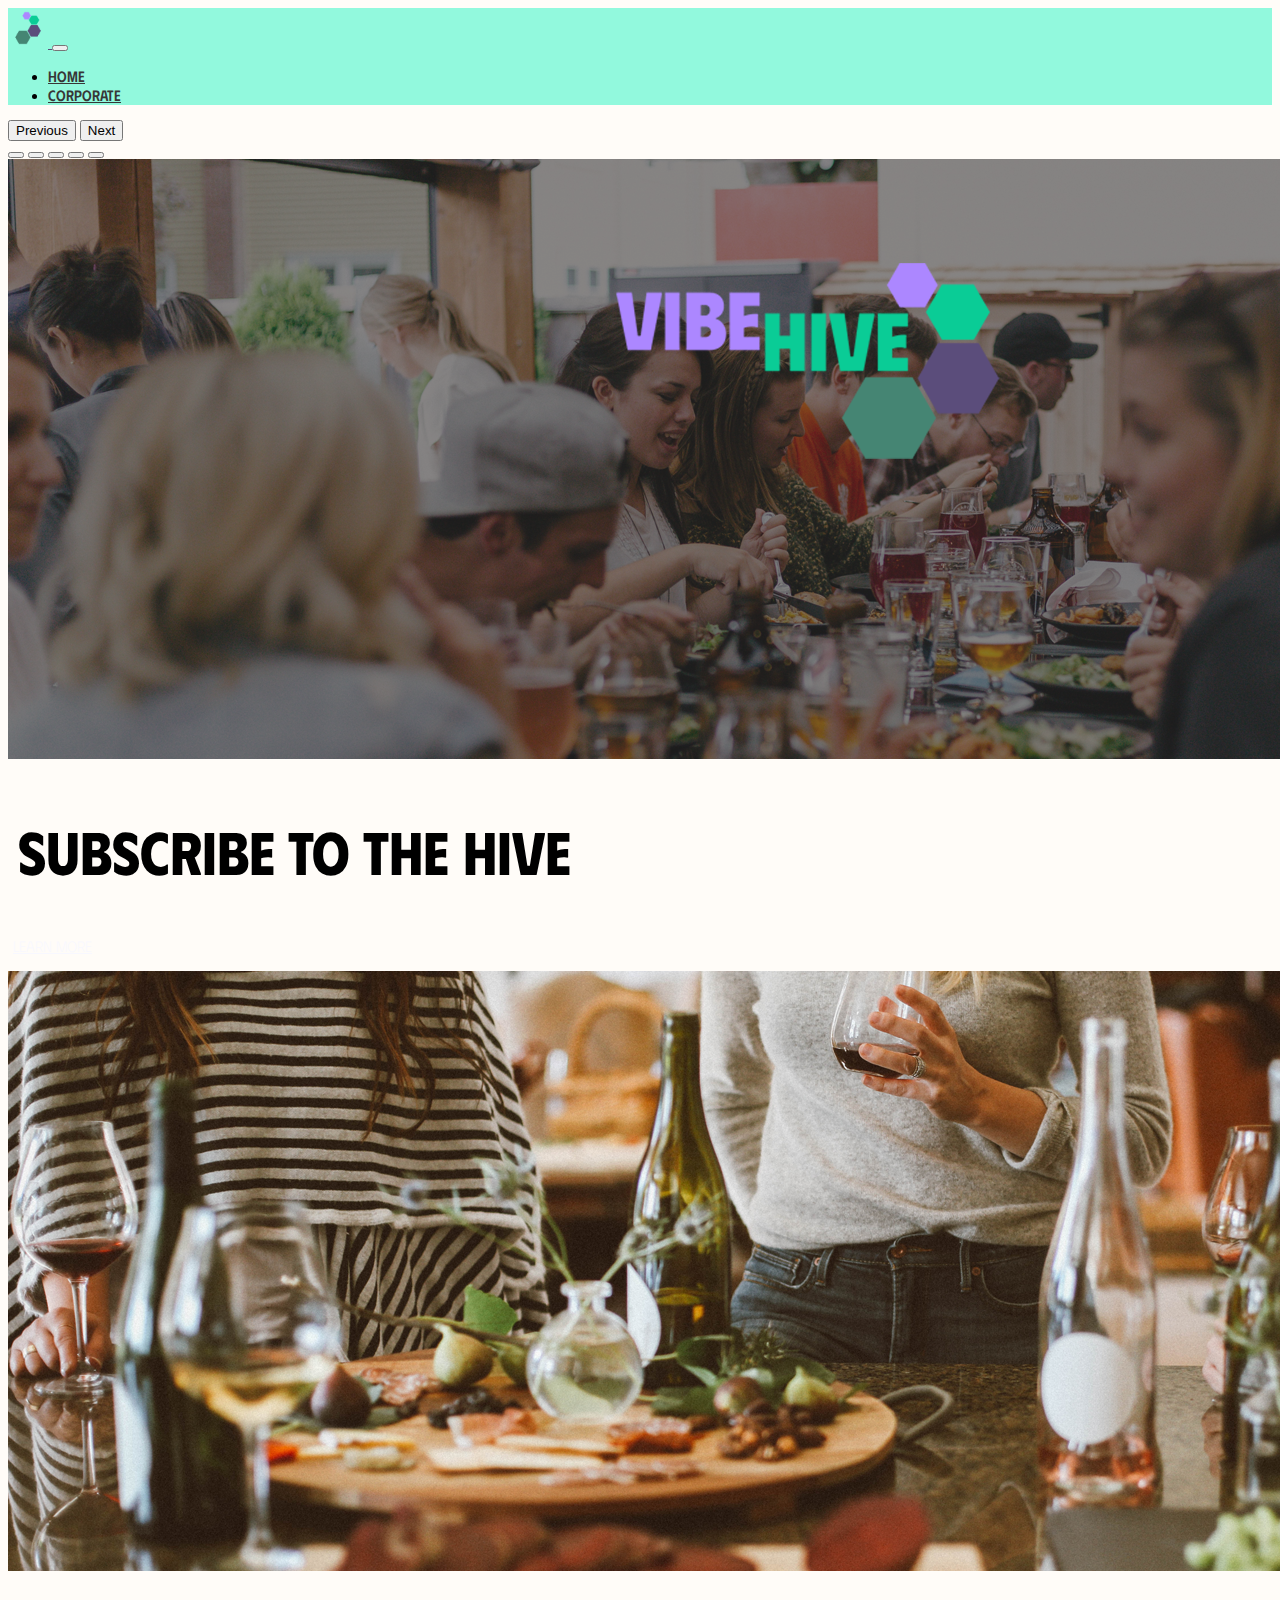
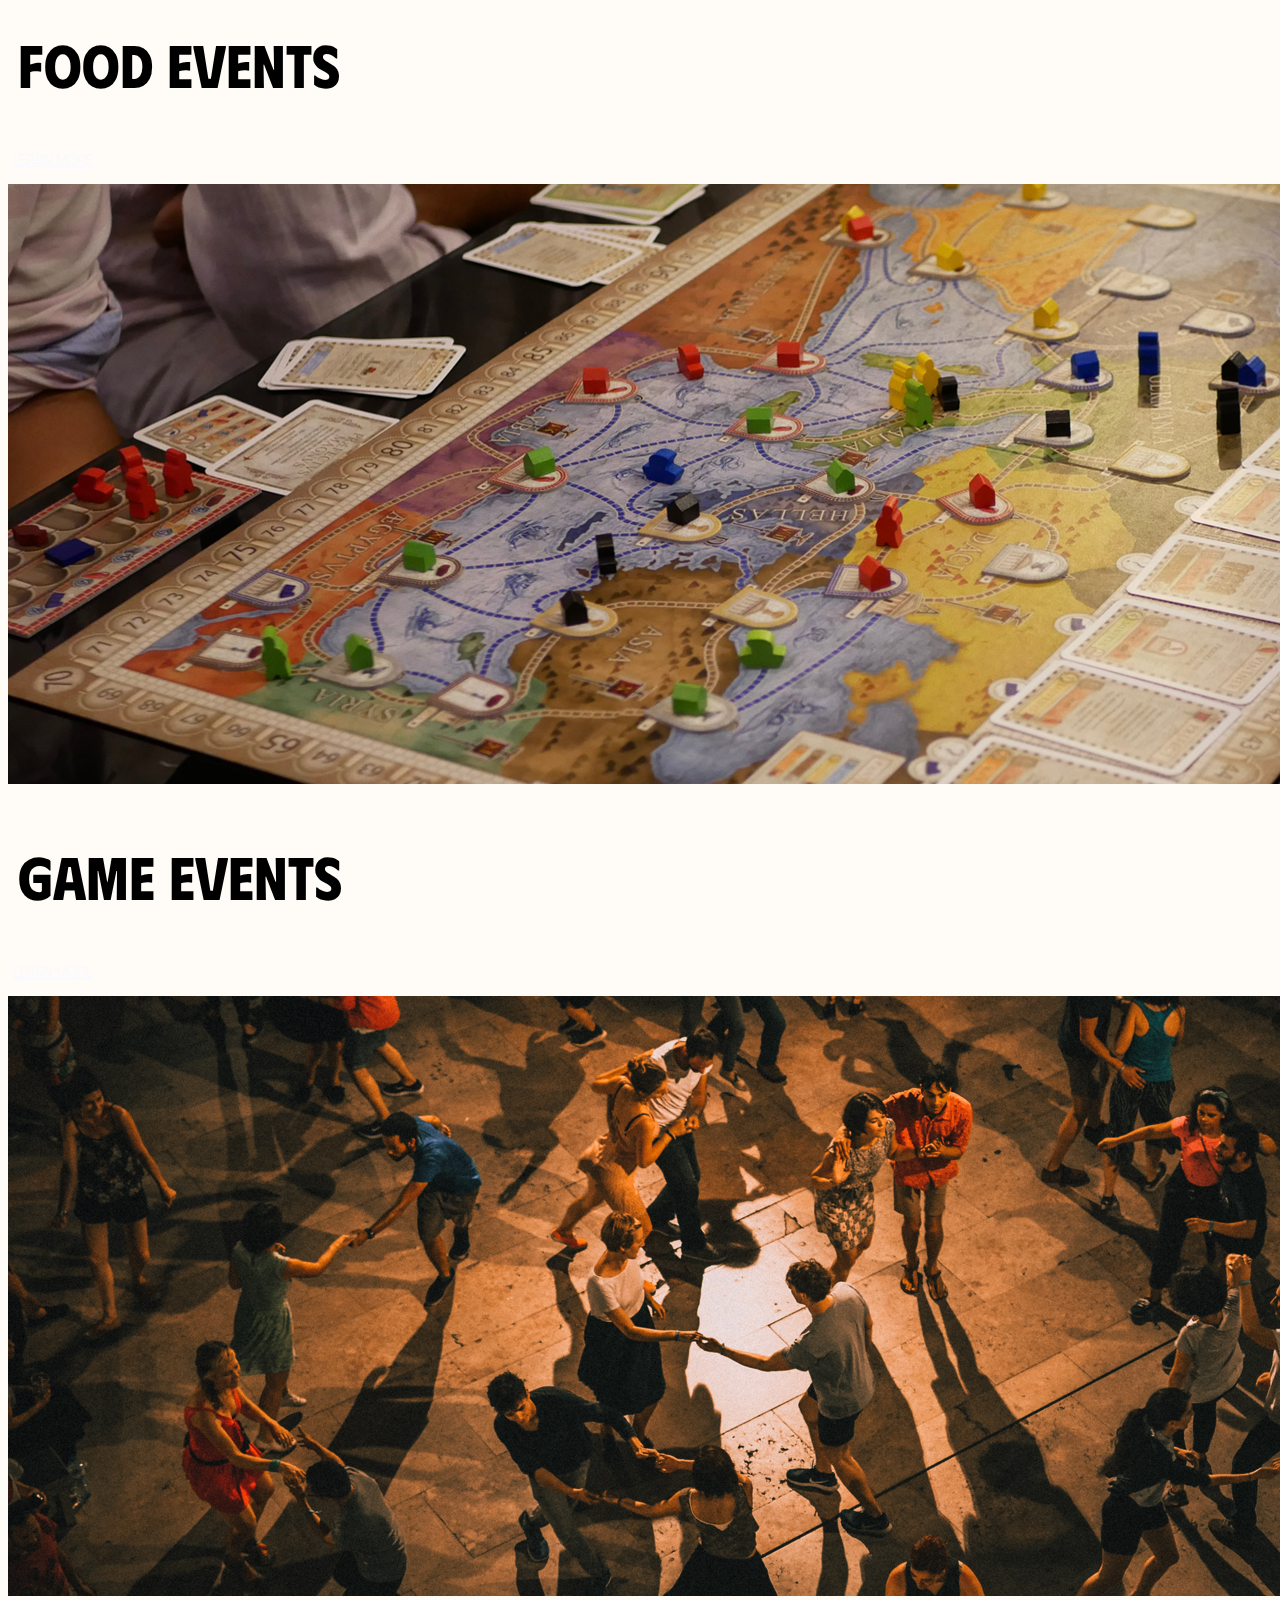
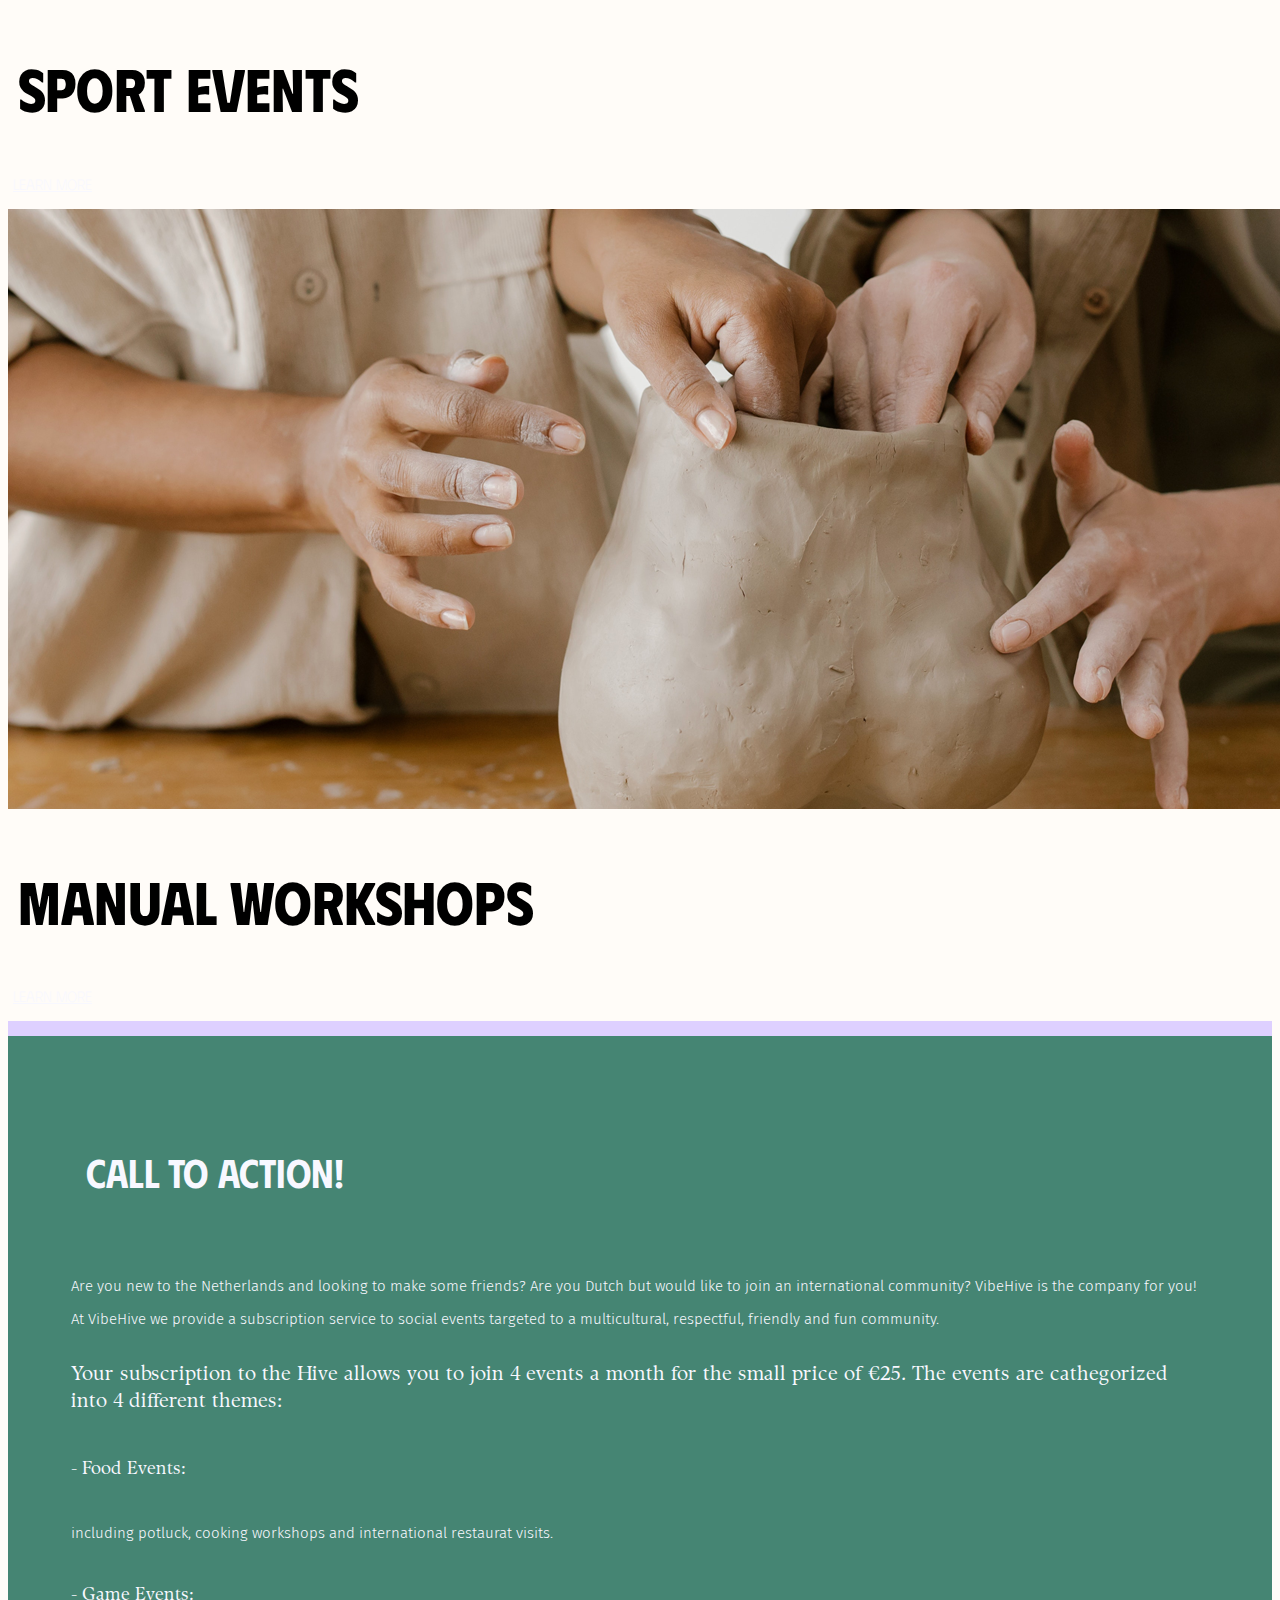
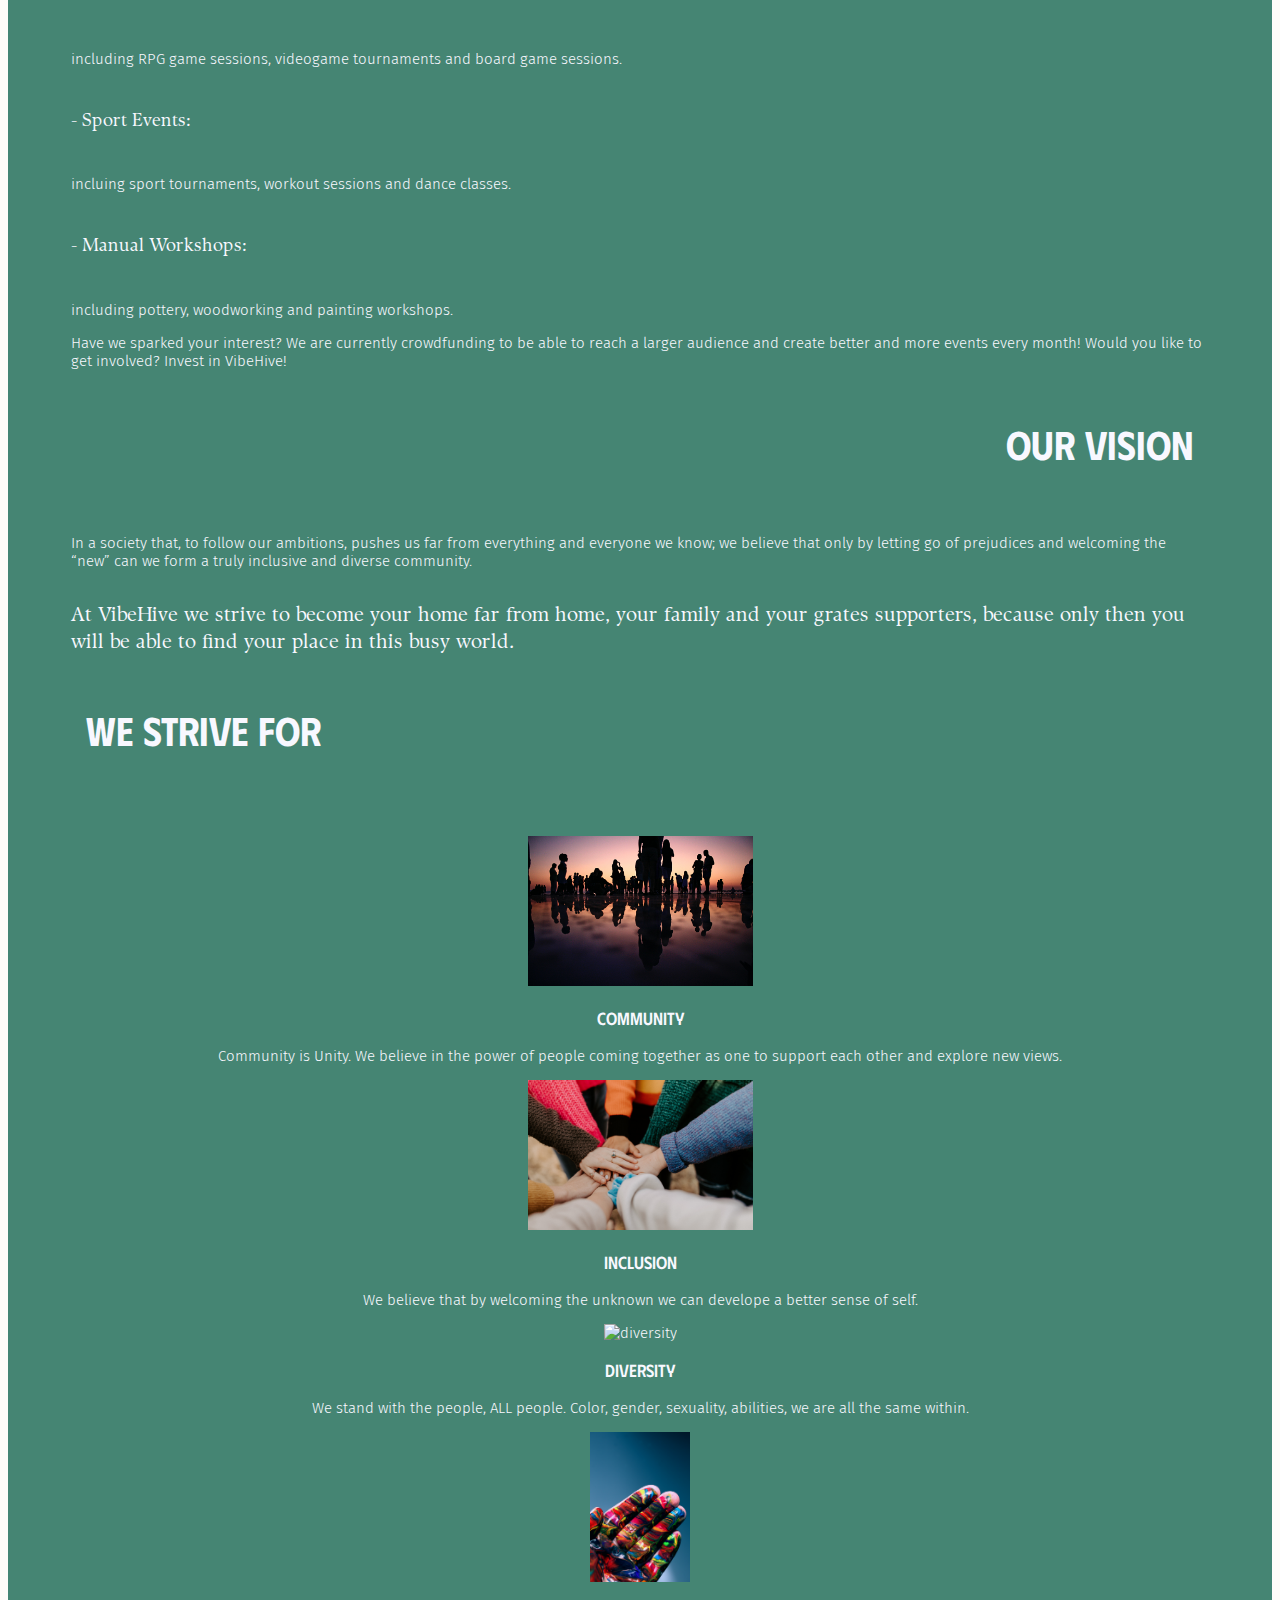
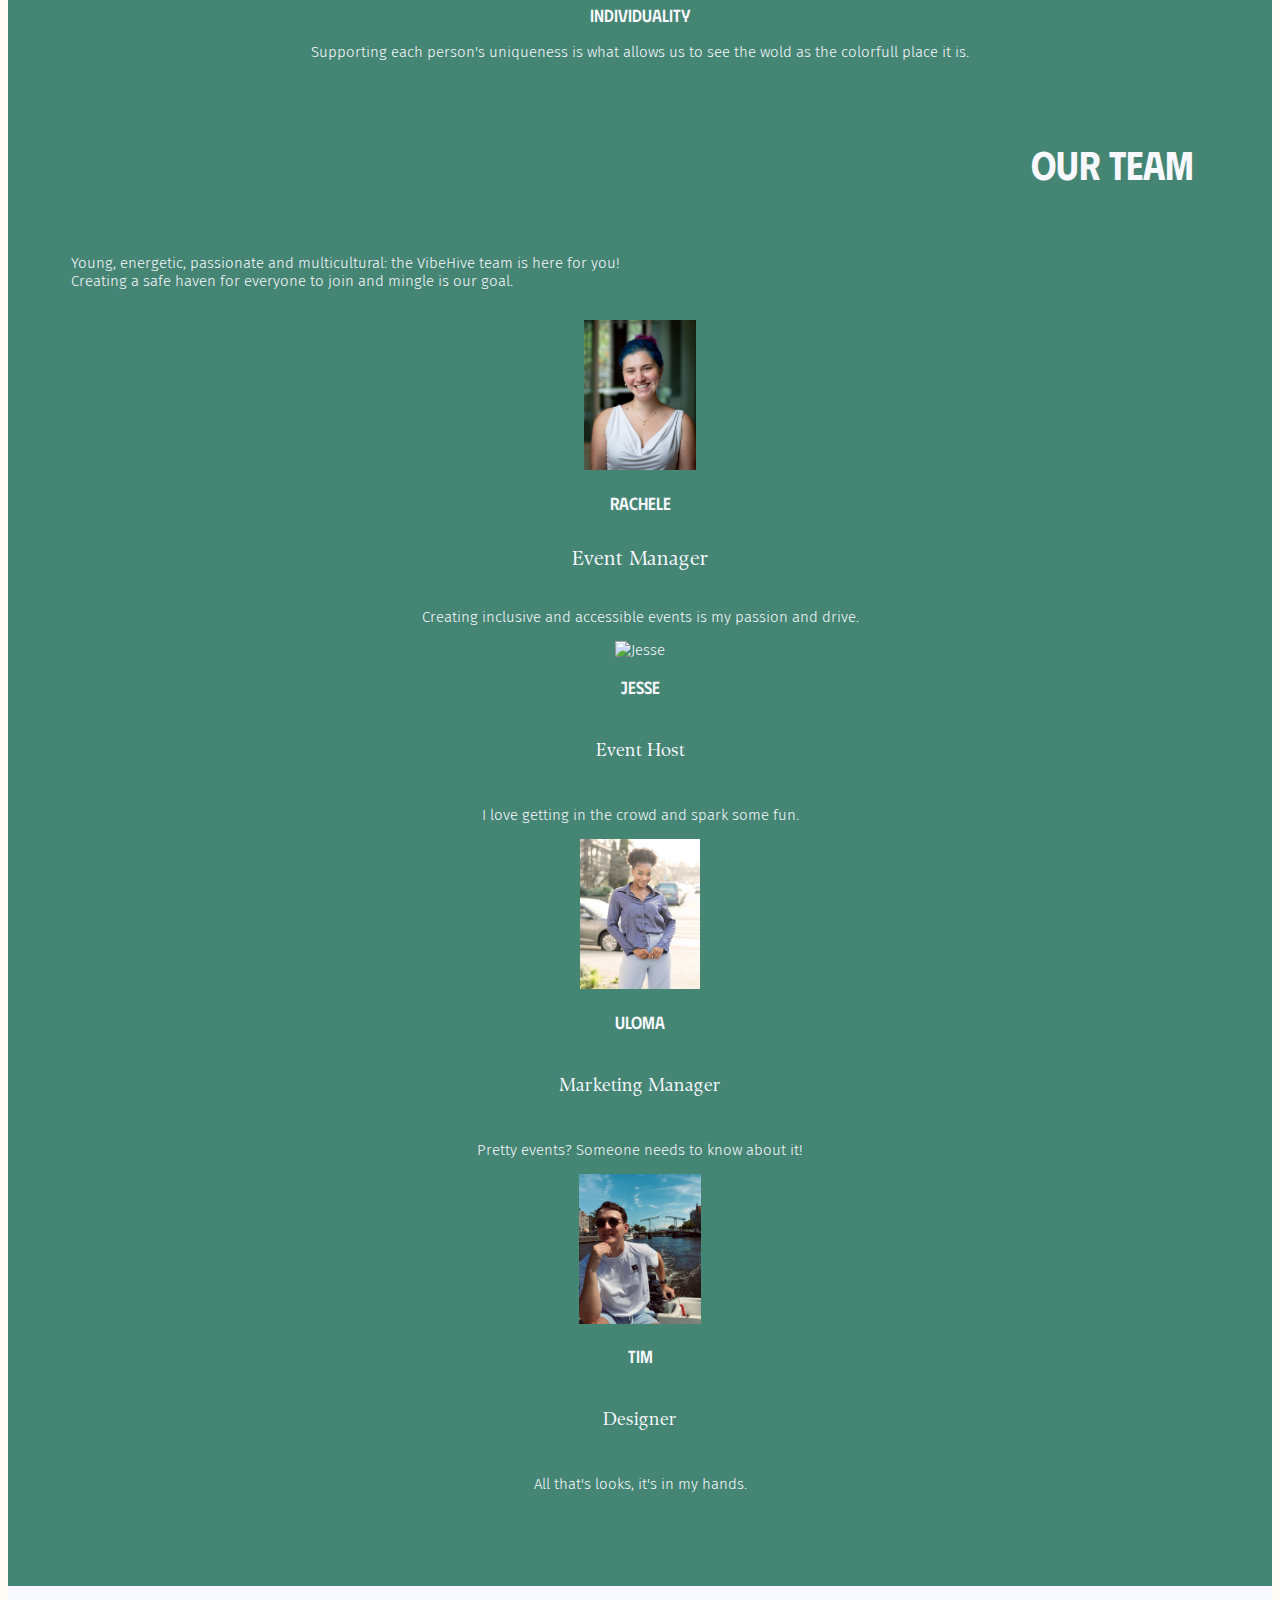
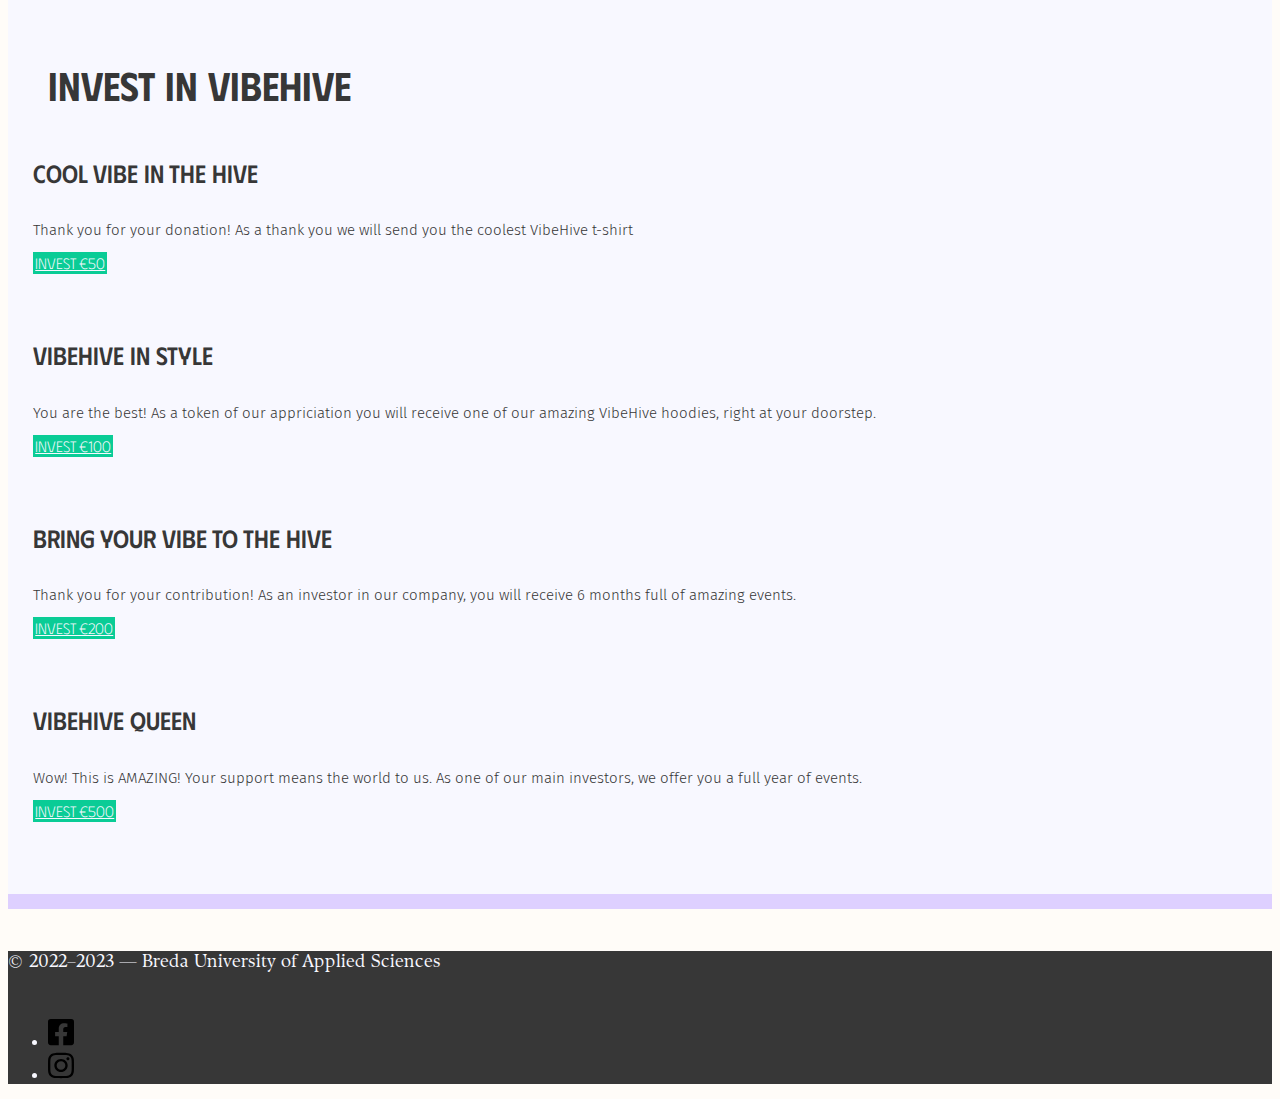
==== commit d614f64b: "m" ====
--- a/index.html
+++ b/index.html
@@ -51,10 +51,10 @@
           <span class="carousel-control-prev-icon" aria-hidden="true" ></span>
 		  <span class="visually-hidden">Previous</span>
 		  </button>
-		  <button class="carousel-control-next" type="button" data-bs-target="#myCarousel" data-bs-slide="next">
+			  <button class="carousel-control-next" type="button" data-bs-target="#myCarousel" data-bs-slide="next">
           <span class="carousel-control-next-icon" aria-hidden="true"></span>
 		  <span class="visually-hidden">Next</span>
-	      </button>
+	    </button>
         <div class="carousel-indicators">
 			
           <button type="button" data-bs-target="#myCarousel" data-bs-slide-to="0" class="active" aria-current="true" aria-label="Slide 1"></button>
@@ -119,7 +119,7 @@
       Learn about grids at: https://getbootstrap.com/docs/5.1/layout/grid/
     -->
 	  <main class="background">
-    <main class="container my-2r">
+    <div class="container my-2r">
       <div class="row justify-content-evenly">
 
         <!-- Column #1 -->
@@ -133,13 +133,12 @@
           <h6>- Food Events:</h6><p>including potluck, cooking workshops and international restaurat visits.</p><h6>- Game Events:</h6><p>including RPG game sessions, videogame tournaments and board game sessions.</p><h6>- Sport Events:</h6><p>incluing sport tournaments, workout sessions and dance classes.</p> <h6>- Manual Workshops:</h6> <p>including pottery, woodworking and painting workshops.</p>
           <p>Have we sparked your interest? We are currently crowdfunding to be able to reach a larger audience and create better and more events every month! Would you like to get involved? Invest in VibeHive!</p>
           
-		  <h2 class=" border-bottom border-3" style align="right">Our vision</h2>
-			<p>&nbsp;</p>
-          <p>In a society that, to follow our ambitions, pushes us far from everything and everyone we know; we believe that only by letting go of prejudices and welcoming the “new” can we form a truly inclusive and diverse community.</p>
+		  <h2 class="vision border-bottom border-3">Our vision</h2>
+          <p><br>In a society that, to follow our ambitions, pushes us far from everything and everyone we know; we believe that only by letting go of prejudices and welcoming the “new” can we form a truly inclusive and diverse community.</p>
 			<h5>At VibeHive we strive to become your home far from home, your family and your grates supporters, because only then you will be able to find your place in this busy world.</h5>
 			
 		<h2 class="-50 border-bottom border-3" style align="left"> We strive for</h2>
-			<p>&nbsp;</p>
+			<br>
 			   <div class="row">
       <div class="value col-lg-3">
 	   <center>
@@ -170,9 +169,8 @@
 	   </center>
       </div><!-- /.col-lg-4 -->
     </div><!-- /.row -->
-			<h2 class="border-bottom border-3" style align="right"> Our Team</h2>
-			<p>&nbsp;</p>
-			<p>Young, energetic, passionate and multicultural: the VibeHive team is here for you!<br> Creating a safe haven for everyone to join and mingle is our goal.</p>
+			<h2 class=" vision border-bottom border-3" > Our Team</h2>
+			<p><br>Young, energetic, passionate and multicultural: the VibeHive team is here for you!<br> Creating a safe haven for everyone to join and mingle is our goal.</p>
 			   <div class="row">
       <div class="value col-lg-3">
 	   <center>
@@ -241,8 +239,8 @@
 			<p>&nbsp;</p>
         </div>
       </div>
+		  </div>
     </main>
-		  </main>
     <!-- End of the grid with columns -->
 
     <!-- A footer with socials -->
--- a/css/styles.css
+++ b/css/styles.css
@@ -63,6 +63,9 @@
 
 footer a:hover {
 	opacity: .5;
+}
+.vision {
+	text-align: right;
 }
 .footer{
 	background-color: #373737;
